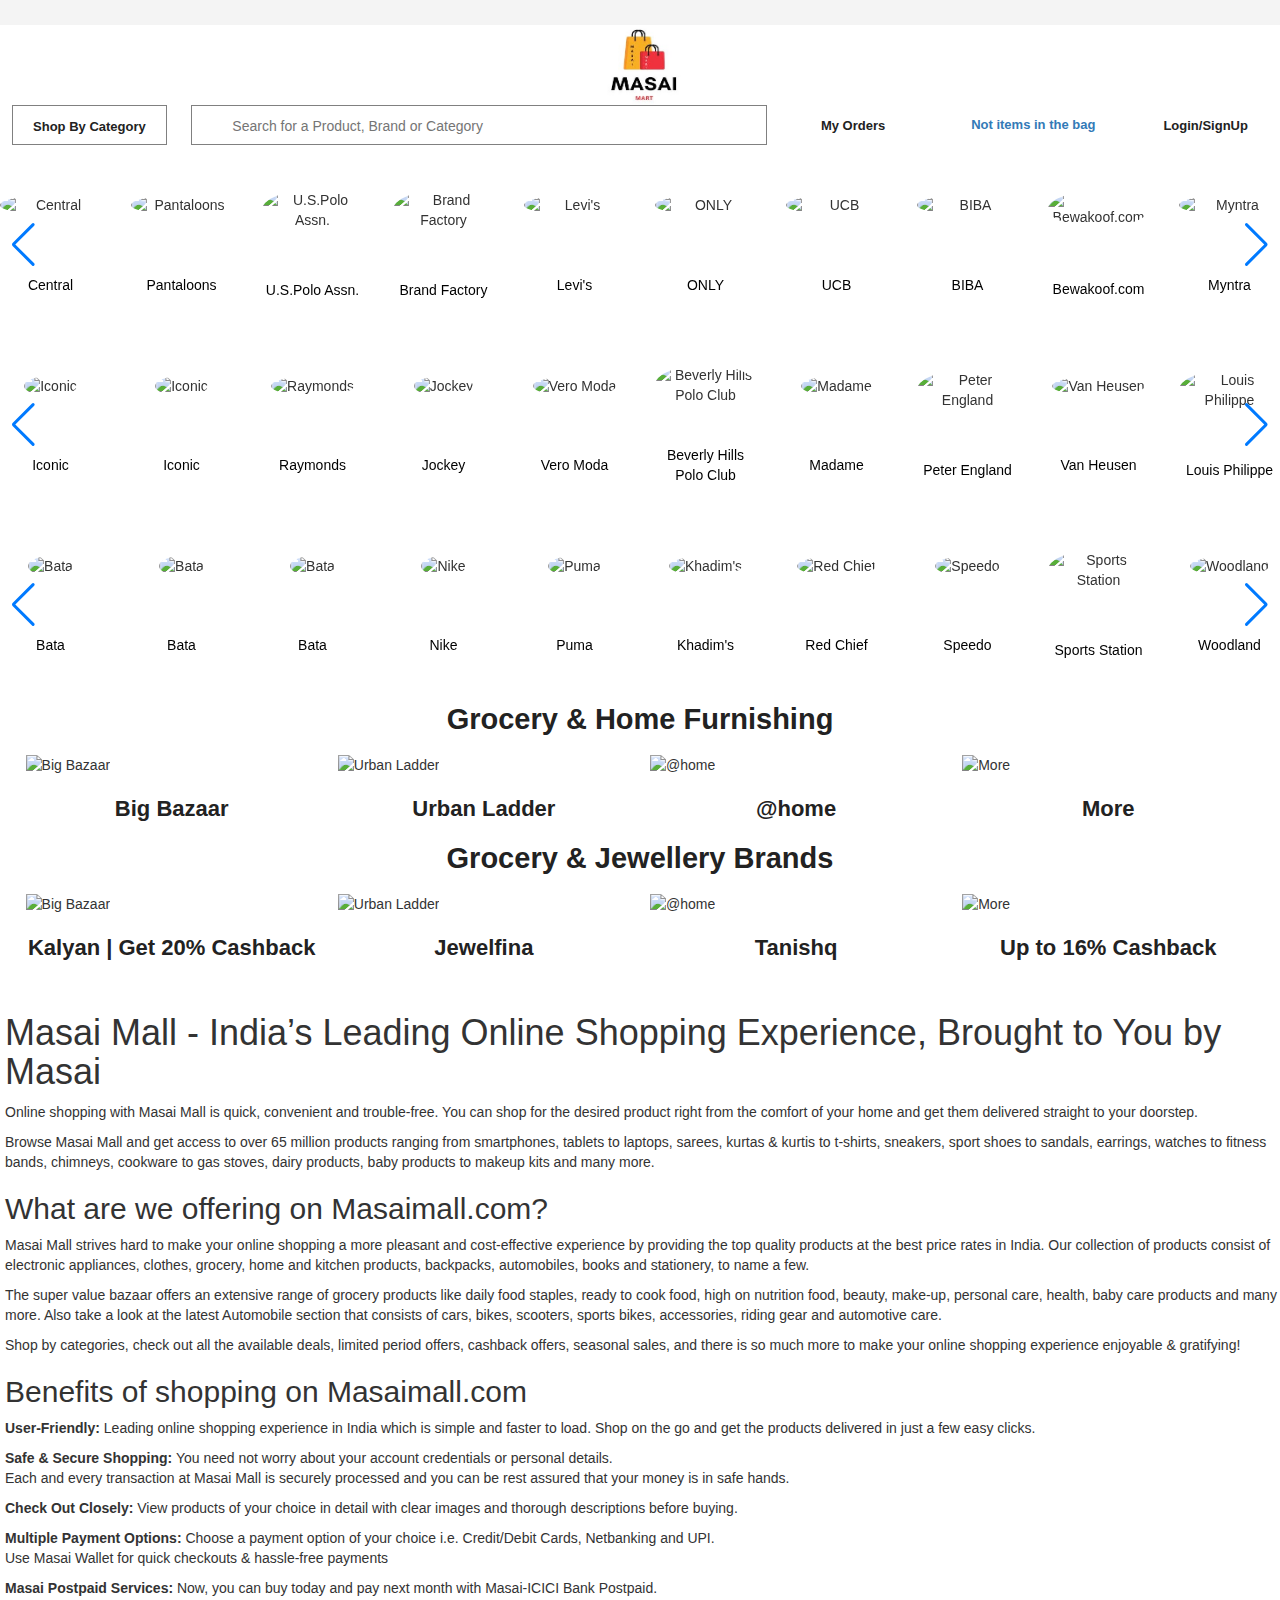
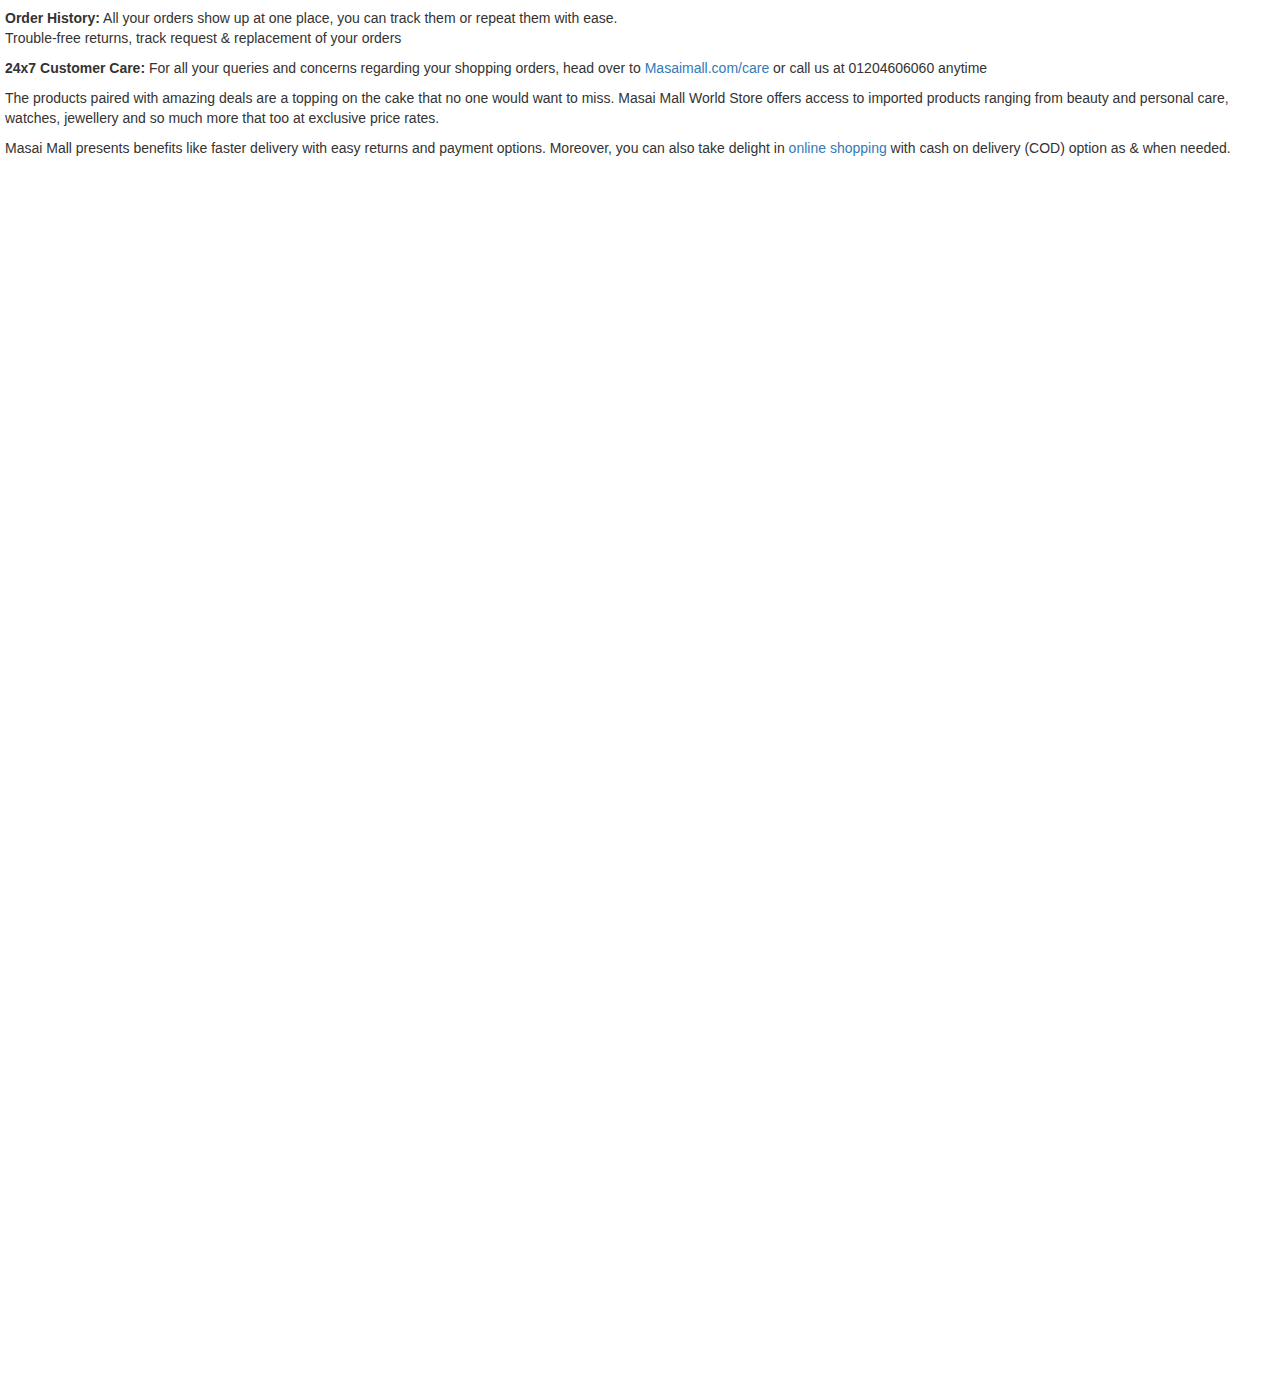
==== index.html @ 6c1ef2f0 "Merge branch 'main' of https://github.com/ashishk2007/attractive-songs-1315" ====
<!DOCTYPE html>
<html lang="en">

<head>
    <meta charset="UTF-8">
    <meta http-equiv="X-UA-Compatible" content="IE=edge">
    <meta name="viewport" content="width=device-width, initial-scale=1.0">
    <title>Masai Mall</title>
<link rel="stylesheet" href="./styles/qrstyle.css">
    <link rel="stylesheet" href="./styles/otp.css">
    <link rel="stylesheet" href="./styles/footer.css">
    <link rel="stylesheet" href="./styles/navbar.css">
    <link rel="stylesheet" href="./styles/indexstyle.css">
    <link rel="stylesheet" href="https://cdnjs.cloudflare.com/ajax/libs/font-awesome/6.2.1/css/all.min.css"
        integrity="sha512-MV7K8+y+gLIBoVD59lQIYicR65iaqukzvf/nwasF0nqhPay5w/9lJmVM2hMDcnK1OnMGCdVK+iQrJ7lzPJQd1w=="
        crossorigin="anonymous" referrerpolicy="no-referrer" />

    <!-- Latest compiled and minified CSS -->
    <link rel="stylesheet" href="https://cdn.jsdelivr.net/npm/bootstrap@4.6.2/dist/css/bootstrap.min.css">

    <!-- jQuery library -->
    <script src="https://cdn.jsdelivr.net/npm/jquery@3.6.1/dist/jquery.slim.min.js"></script>

    <!-- Popper JS -->
    <script src="https://cdn.jsdelivr.net/npm/popper.js@1.16.1/dist/umd/popper.min.js"></script>

    <!-- Latest compiled JavaScript -->
    <script src="https://cdn.jsdelivr.net/npm/bootstrap@4.6.2/dist/js/bootstrap.bundle.min.js"></script>
    <!-- Latest compiled and minified CSS -->
    <link rel="stylesheet" href="https://maxcdn.bootstrapcdn.com/bootstrap/3.4.1/css/bootstrap.min.css">

    <!-- jQuery library -->
    <script src="https://ajax.googleapis.com/ajax/libs/jquery/3.6.1/jquery.min.js"></script>

    <!-- Latest compiled JavaScript -->
    <script src="https://maxcdn.bootstrapcdn.com/bootstrap/3.4.1/js/bootstrap.min.js"></script>
    <link rel="stylesheet" href="https://cdn.jsdelivr.net/npm/swiper/swiper-bundle.min.css" />
    <style>
        * {
            margin: 0px;
            padding: 0px;
            box-sizing: border-box;
        }

        ._3Xyq {
            width: 140px;
            height: 160px;
            border-radius: 50%;
            text-align: center;
            display: flex;
            flex-direction: column;
            justify-content: space-around;
        }

        ._1H9O {
            width: 100%;
            /* height: 100%; */
            border-radius: 50%;
        }

        ._2zXZ {
            color: black;
        }

        body {
            height: 3000px;
        }
    </style>
</head>

<body>
    <div class="main" id="qrparent" style="background-color: #F8F9FC;">
        <div class="menuContainer">
            <div class="loginLeftSectionContainer">
                <p class="heading ng-scope">Login to Paytm Mall on your computer</p>
                <div class="ng-scope">
                    <div class="loginSteps">
                        <ul>
                            <li>
                                <span class="index">
                                    1.
                                </span>
                                <span class="text">
                                    Open Paytm App
                                </span>
                            </li>
                            <li>
                                <span class="index">
                                    2.
                                </span>
                                <span class="text">
                                    Tap Scan <img class="icon" ng-src="/pages/themesv2/images/mp-web/q-rcode.svg"
                                        src="https://accounts.paytm.com/pages/themesv2/images/mp-web/q-rcode.svg">
                                    option
                                    available
                                    at the bottom
                                </span>
                            </li>
                            <li>
                                <span class="index">
                                    3.
                                </span>
                                <span class="text">
                                    Point Paytm Scan at QR Code to login
                                </span>
                            </li>
                        </ul>
                    </div>
                    <div class="watchVideoButton">
                        <img ng-if="isHowToLoginAllowed=='true'" ng-click="toggleIntroVideo()" class="icon ng-scope"
                            ng-src="/pages/themesv2/images/mp-mall/video-icon.svg" role="button" tabindex="0"
                            src="https://accounts.paytm.com/pages/themesv2/images/mp-mall/video-icon.svg">
                        <span ng-if="isHowToLoginAllowed=='true'" ng-click="toggleIntroVideo()" class="ng-scope"
                            role="button" tabindex="0">
                            Watch Video
                    </div>
                    <div class="ctaArea">
                        <div class="cta-description">To create an account download Paytm App</div>
                        <div class="actionContainer">
                            <a href="https://play.google.com/store/apps/details?id=net.one97.paytm" target="_blank"
                                event-category="web_login" event-action="download_app_clicked" event-type="customEvent"
                                event-label="android" screen-name="auth-init/QRlogin" ga-clickevent=""
                                rel="noopener noreferrer">
                                <img class="icon" ng-src="/pages/themesv2/images/mp-web/googleplay.svg"
                                    src="https://accounts.paytm.com/pages/themesv2/images/mp-web/appstore.svg">
                                <span>
                                    Google Play
                                </span>
                            </a>
                            <a href="https://apps.apple.com/bw/app/paytm-payments-bank-account/id473941634"
                                target="_blank" event-category="web_login" event-action="download_app_clicked"
                                event-type="customEvent" event-label="ios" screen-name="auth-init/QRlogin"
                                ga-clickevent="" rel="noopener noreferrer">
                                <img class="icon" ng-src="/pages/themesv2/images/mp-web/appstore.svg"
                                    src="https://accounts.paytm.com/pages/themesv2/images/mp-web/appstore.svg">
                                <span>
                                    App Store
                                </span>
                            </a>
                        </div>
                    </div>
                </div>
            </div>
        </div>
        <div class="qrCodeContainer">
            <button class="close" id="Closeqr" style="text-align: center;
            line-height: 12px;color: red;">Close</button>
            <div class="qrcodechild">
                <img src="https://accounts.paytm.com/pages/themesv2/images/paytm-qr-logo/paytm-qr-icon.svg" id="paytm"
                    alt="">
                <div class="qr-container">
                    <div>
                        <div class="overlay-refresh" role="button" tabindex="0">
                            <img style="margin-top: 15px;" id="qr" src="./imges/download.png">
                        </div>
                    </div>
                </div>
                <div>
                    <div class="content">
                        Scan QR code with Paytm App to login
                    </div>
                </div>
            </div>

        </div>
        <div id="hrdiv">
            <hr id="qrhr">
        </div>
    </div>

    <!-- above is qrcode popup don't do anything do it -->
    <nav id="nav" id="navi">
        <!-- Create navbar here make sure all id and classes name start with nav -->
        <div style="height: 25px;background-color: #F4F4F4;" class="active"></div>
        <div>
            <img src="./imges/WhatsApp Image 2023-01-18 at 15.05.36.jpeg" alt="logo"
                style="width: 100px;display: block; height: 80px;margin: auto;">
        </div>

        <div class="navsearch">
            <div style="display: grid;place-items: center;">
                <div>
                    <i class="fa-solid fa-bars"></i>
                    <span class="_19km">Shop By Category</span>
                </div>
            </div>
            <div>
                <div>
                    <input type="text" name="" id="navinput" placeholder="Search for a Product, Brand or Category">
                    <span><i class="fa fa-search"></i></span>
                </div>
            </div>
            <div>
                <i class="fa-light fa-list-dropdown"></i>
                <i class="fa fa-list"></i>
                <div class="navanchor" style="display: inline-block;">My Orders</div>
            </div>
            <div>
                <i class="fa-solid fa-bag-shopping"></i>
                <div class="navanchor" style="display: inline-block;"><a href="./cart.html"> Not items in the bag</a></div>
            </div>
            <div>
                <i class="fa-solid fa-user-plus"></i>
                <div class="navanchor" id="click" style="display: inline-block;">Login/SignUp</div>
            </div>
        </div>
    </nav>

    <!-- slider section  -->
    <div>
        <div class="swiper mySwiper">
            <div class="jCqS _19iN swiper-wrapper">
                <div class="_3Xyq swiper-slide">
                    <img class="_1H9O"
                        src="https://assetscdn1.paytm.com/images/catalog/view_item/710342/1620736738312.jpg?imwidth=140&amp;impolicy=hq"
                        alt="Central">
                    <a class="_2zXZ">Central </a>
                </div>
                <div class="_3Xyq swiper-slide">
                    <img class="_1H9O"
                        src="https://assetscdn1.paytm.com/images/catalog/view_item/498074/1613028372599.jpg?imwidth=140&amp;impolicy=hq"
                        alt="Pantaloons">
                    <a class="_2zXZ">Pantaloons </a>
                </div>
                <div class="_3Xyq swiper-slide">
                    <img class="_1H9O"
                        src="https://assetscdn1.paytm.com/images/catalog/view_item/498091/1620736830834.png?imwidth=140&amp;impolicy=hq"
                        alt="U.S.Polo Assn.">
                    <a class="_2zXZ">U.S.Polo Assn. </a>
                </div>
                <div class="_3Xyq swiper-slide">
                    <img class="_1H9O"
                        src="https://assetscdn1.paytm.com/images/catalog/view_item/994845/1643780245028.png?imwidth=140&amp;impolicy=hq"
                        alt="Brand Factory">
                    <a class="_2zXZ">Brand Factory </a>
                </div>
                <div class="_3Xyq swiper-slide">
                    <img class="_1H9O"
                        src="https://assetscdn1.paytm.com/images/catalog/view_item/498086/1610536486321.jpg?imwidth=140&amp;impolicy=hq"
                        alt="Levi's">
                    <a class="_2zXZ">Levi's </a>
                </div>
                <div class="_3Xyq swiper-slide">
                    <img class="_1H9O"
                        src="https://assetscdn1.paytm.com/images/catalog/view_item/498239/1620736478260.jpg?imwidth=140&amp;impolicy=hq"
                        alt="ONLY">
                    <a class="_2zXZ">ONLY </a>
                </div>
                <div class="_3Xyq swiper-slide">
                    <img class="_1H9O"
                        src="https://assetscdn1.paytm.com/images/catalog/view_item/498254/1610536539307.jpg?imwidth=140&amp;impolicy=hq"
                        alt="UCB">
                    <a class="_2zXZ">UCB </a>
                </div>
                <div class="_3Xyq swiper-slide">
                    <img class="_1H9O"
                        src="https://assetscdn1.paytm.com/images/catalog/view_item/498081/1583915454539.jpg?imwidth=140&amp;impolicy=hq"
                        alt="BIBA">
                    <a class="_2zXZ">BIBA </a>
                </div>
                <div class="_3Xyq swiper-slide">
                    <img class="_1H9O"
                        src="https://assetscdn1.paytm.com/images/catalog/view_item/994846/1643780303875.jpg?imwidth=140&amp;impolicy=hq"
                        alt="Bewakoof.com">
                    <a class="_2zXZ">Bewakoof.com </a>
                </div>
                <div class="_3Xyq swiper-slide">
                    <img class="_1H9O"
                        src="https://assetscdn1.paytm.com/images/catalog/view_item/498075/1593586492547.jpg?imwidth=140&amp;impolicy=hq"
                        alt="Myntra">
                    <a class="_2zXZ">Myntra </a>
                </div>
                <div class="_3Xyq swiper-slide">
                    <img class="_1H9O"
                        src="https://assetscdn1.paytm.com/images/catalog/view_item/994132/1643692700179.png?imwidth=140&amp;impolicy=hq"
                        alt="V-Mart">
                    <a class="_2zXZ">V-Mart </a>
                </div>
                <div class="_3Xyq swiper-slide">
                    <img class="_1H9O"
                        src="https://assetscdn1.paytm.com/images/catalog/view_item/994133/1643692702063.jpg?imwidth=140&amp;impolicy=hq"
                        alt="Westside">
                    <a class="_2zXZ">Westside </a>
                </div>
                <div class="_3Xyq swiper-slide">
                    <img class="_1H9O"
                        src="https://assetscdn1.paytm.com/images/catalog/view_item/994135/1643692758763.jpg?imwidth=140&amp;impolicy=hq"
                        alt="Jack n Jones">
                    <a class="_2zXZ">Jack n Jones </a>
                </div>
                <div class="_3Xyq swiper-slide">
                    <img class="_1H9O"
                        src="https://assetscdn1.paytm.com/images/catalog/view_item/994137/1643692795789.jpg?imwidth=140&amp;impolicy=hq"
                        alt="fabindia">
                    <a class="_2zXZ">fabindia </a>
                </div>
                <div class="_3Xyq swiper-slide">
                    <img class="_1H9O"
                        src="https://assetscdn1.paytm.com/images/catalog/view_item/994138/1643692870440.jpg?imwidth=140&amp;impolicy=hq"
                        alt="Allen solly">
                    <a class="_2zXZ">Allen solly </a>
                </div>
                <div class="_3Xyq swiper-slide">
                    <img class="_1H9O"
                        src="https://assetscdn1.paytm.com/images/catalog/view_item/994847/1643780584196.png?imwidth=140&amp;impolicy=hq"
                        alt="fbb">
                    <a class="_2zXZ">fbb </a>
                </div>
                <div class="_3Xyq swiper-slide">
                    <img class="_1H9O"
                        src="https://assetscdn1.paytm.com/images/catalog/view_item/994140/1643692915157.jpg?imwidth=140&amp;impolicy=hq"
                        alt="Indian Terrain">
                    <a class="_2zXZ">Indian Terrain </a>
                </div>
                <div class="_3Xyq swiper-slide">
                    <img class="_1H9O"
                        src="https://assetscdn1.paytm.com/images/catalog/view_item/994848/1643780625232.png?imwidth=140&amp;impolicy=hq"
                        alt="Reliance Trends">
                    <a class="_2zXZ">Reliance Trends </a>
                </div>
                <div class="_3Xyq swiper-slide">
                    <img class="_1H9O"
                        src="https://assetscdn1.paytm.com/images/catalog/view_item/994852/1643780584093.jpg?imwidth=140&amp;impolicy=hq"
                        alt="Jockey">
                    <a class="_2zXZ">Jockey </a>
                </div>
                <div class="_3Xyq swiper-slide">
                    <img class="_1H9O"
                        src="https://assetscdn1.paytm.com/images/catalog/view_item/994849/1643780709215.jpg?imwidth=140&amp;impolicy=hq"
                        alt="Decathlon">
                    <a class="_2zXZ">Decathlon </a>
                </div>
                <div class="_3Xyq swiper-slide">
                    <img class="_1H9O"
                        src="https://assetscdn1.paytm.com/images/catalog/view_item/994153/1643696199128.jpg?imwidth=140&amp;impolicy=hq"
                        alt="Pretty Secrets">
                    <a class="_2zXZ">Pretty Secrets </a>
                </div>
                <div class="_3Xyq swiper-slide">
                    <img class="_1H9O"
                        src="https://assetscdn1.paytm.com/images/catalog/view_item/994154/1643696257591.jpg?imwidth=140&amp;impolicy=hq"
                        alt="The Collective">
                    <a class="_2zXZ">The Collective </a>
                </div>
                <div class="_3Xyq swiper-slide">
                    <img class="_1H9O"
                        src="https://assetscdn1.paytm.com/images/catalog/view_item/994154/1643696257591.jpg?imwidth=140&amp;impolicy=hq"
                        alt="The Collective">
                    <a class="_2zXZ">The Collective </a>
                </div>
                <div class="_3Xyq swiper-slide">
                    <img class="_1H9O"
                        src="https://assetscdn1.paytm.com/images/catalog/view_item/994155/1643696297881.jpg?imwidth=140&amp;impolicy=hq"
                        alt="W">
                    <a class="_2zXZ">W </a>
                </div>
            </div>
            <div class="swiper-button-next"></div>
            <div class="swiper-button-prev"></div>
        </div>
        
        <!-- add slider section here and make sure all id and classes name start with slider -->
    </div>
        <div class="swiper mySwiper">
    <div class="jCqS _19iN swiper-wrapper">
        <div class="_3Xyq swiper-slide">
            <div class="E7nC">
                <img class="_1H9O"
                        src="https://assetscdn1.paytm.com/images/catalog/view_item/498530/1610537092744.png?imwidth=140&amp;impolicy=hq"
                        alt="Iconic"></div>
                <a class="_2zXZ">Iconic</a>
        </div>
        <div class="_3Xyq swiper-slide">
            <div class="E7nC">
                <img class="_1H9O"
                        src="https://assetscdn1.paytm.com/images/catalog/view_item/498530/1610537092744.png?imwidth=140&amp;impolicy=hq"
                        alt="Iconic"></div>
                <a class="_2zXZ">Iconic</a>
        </div>
        <div class="_3Xyq swiper-slide">
            <div class="E7nC">
                <img class="_1H9O"
                        src="https://assetscdn1.paytm.com/images/catalog/view_item/498114/1610537113386.jpg?imwidth=140&amp;impolicy=hq"
                        alt="Raymonds"></div>
                <a class="_2zXZ">Raymonds</a>
        </div>
        <div class="_3Xyq swiper-slide">
            <div class="E7nC">
                <img class="_1H9O"
                        src="https://assetscdn1.paytm.com/images/catalog/view_item/498115/1610537339349.jpg?imwidth=140&amp;impolicy=hq"
                        alt="Jockey"></div>
                <a class="_2zXZ">Jockey</a>
        </div>
        <div class="_3Xyq swiper-slide">
            <div class="E7nC">
                <img class="_1H9O"
                        src="https://assetscdn1.paytm.com/images/catalog/view_item/498256/1620736733672.jpg?imwidth=140&amp;impolicy=hq"
                        alt="Vero Moda"></div>
                <a class="_2zXZ">Vero Moda</a>
        </div>
        <div class="_3Xyq swiper-slide">
            <div class="E7nC">
                <img class="_1H9O"
                        src="https://assetscdn1.paytm.com/images/catalog/view_item/498129/1613028463583.png?imwidth=140&amp;impolicy=hq"
                        alt="Beverly Hills Polo Club"></div>
                <a class="_2zXZ">Beverly Hills Polo Club</a>
        </div>
        <div class="_3Xyq swiper-slide">
            <div class="E7nC">
                <img class="_1H9O"
                        src="https://assetscdn1.paytm.com/images/catalog/view_item/498127/1610537689405.png?imwidth=140&amp;impolicy=hq"
                        alt="Madame"></div>
                <a class="_2zXZ">Madame</a>
        </div>
        <div class="_3Xyq swiper-slide">
            <div class="E7nC">
                <img class="_1H9O"
                        src="https://assetscdn1.paytm.com/images/catalog/view_item/710419/1610542731323.jpg?imwidth=140&amp;impolicy=hq"
                        alt="Peter England"></div>
                <a class="_2zXZ">Peter England</a>
        </div>
        <div class="_3Xyq swiper-slide">
            <div class="E7nC">
                <img class="_1H9O"
                        src="https://assetscdn1.paytm.com/images/catalog/view_item/710420/1610543135214.jpg?imwidth=140&amp;impolicy=hq"
                        alt="Van Heusen"></div>
                <a class="_2zXZ">Van Heusen</a>
        </div>
        <div class="_3Xyq swiper-slide">
            <div class="E7nC">
                <img class="_1H9O"
                        src="https://assetscdn1.paytm.com/images/catalog/view_item/498111/1610543084890.jpg?imwidth=140&amp;impolicy=hq"
                        alt="Louis Philippe"></div>
                <a class="_2zXZ">Louis Philippe</a>
        </div>
        <div class="_3Xyq swiper-slide">
            <div class="E7nC">
                <img class="_1H9O"
                        src="https://assetscdn1.paytm.com/images/catalog/view_item/710421/1610543158966.jpg?imwidth=140&amp;impolicy=hq"
                        alt="Planet Fashion"></div>
                <a class="_2zXZ">Planet Fashion</a>
        </div>
        <div class="_3Xyq swiper-slide">
            <div class="E7nC">
                <img class="_1H9O"
                        src="https://assetscdn1.paytm.com/images/catalog/view_item/498105/1610535869042.png?imwidth=140&amp;impolicy=hq"
                        alt="109 F"></div>
                <a class="_2zXZ">109 F</a>
        </div>
        <div class="_3Xyq swiper-slide">
            <div class="E7nC">
                <img class="_1H9O"
                        src="https://assetscdn1.paytm.com/images/catalog/view_item/498118/1610535851387.png?imwidth=140&amp;impolicy=hq"
                        alt="Aurelia"></div>
                <a class="_2zXZ">Aurelia</a>
        </div>
        <div class="_3Xyq swiper-slide">
            <div class="E7nC">
                <img class="_1H9O"
                        src="https://assetscdn1.paytm.com/images/catalog/view_item/994263/1643711210390.jpg?imwidth=140&amp;impolicy=hq"
                        alt="American Eagle"></div>
                <a class="_2zXZ">American Eagle</a>
        </div>
        <div class="_3Xyq swiper-slide">
            <div class="E7nC">
                <img class="_1H9O"
                        src="https://assetscdn1.paytm.com/images/catalog/view_item/994264/1643711069857.jpg?imwidth=140&amp;impolicy=hq"
                        alt="Selected homme"></div>
                <a class="_2zXZ">Selected homme</a>
        </div>
        <div class="_3Xyq swiper-slide">
            <div class="E7nC">
                <img class="_1H9O"
                        src="https://assetscdn1.paytm.com/images/catalog/view_item/994265/1643711263391.jpg?imwidth=140&amp;impolicy=hq"
                        alt="Manyavar"></div>
                <a class="_2zXZ">Manyavar</a>
        </div>
        <div class="_3Xyq swiper-slide">
            <div class="E7nC">
                <img class="_1H9O"
                        src="https://assetscdn1.paytm.com/images/catalog/view_item/994266/1643711205459.jpg?imwidth=140&amp;impolicy=hq"
                        alt="La senza"></div>
                <a class="_2zXZ">La senza</a>
        </div>
        <div class="_3Xyq swiper-slide">
            <div class="E7nC">
                <img class="_1H9O"
                        src="https://assetscdn1.paytm.com/images/catalog/view_item/994267/1643711489659.jpg?imwidth=140&amp;impolicy=hq"
                        alt="Major Brands"></div>
                <a class="_2zXZ">Major Brands</a>
        </div>
        <div class="_3Xyq swiper-slide">
            <div class="E7nC">
                <img class="_1H9O"
                        src="https://assetscdn1.paytm.com/images/catalog/view_item/994278/1643712435320.jpg?imwidth=140&amp;impolicy=hq"
                        alt="Taneira"></div>
                <a class="_2zXZ">Taneira</a>
        </div>
        <div class="_3Xyq swiper-slide">
            <div class="E7nC">
                <img class="_1H9O"
                        src="https://assetscdn1.paytm.com/images/catalog/view_item/994279/1643712364578.jpg?imwidth=140&amp;impolicy=hq"
                        alt="Spykar"></div>
                <a class="_2zXZ">Spykar</a>
        </div>
        <div class="_3Xyq swiper-slide">
            <div class="E7nC">
                <img class="_1H9O"
                        src="https://assetscdn1.paytm.com/images/catalog/view_item/994288/1643713188868.jpg?imwidth=140&amp;impolicy=hq"
                        alt="Zivame"></div>
                <a class="_2zXZ">Zivame</a>
        </div>
        <div class="_3Xyq swiper-slide">
            <div class="E7nC">
                <img class="_1H9O"
                        src="https://assetscdn1.paytm.com/images/catalog/view_item/994298/1643713113821.jpg?imwidth=140&amp;impolicy=hq"
                        alt="Tailorman"></div>
                <a class="_2zXZ">Tailorman</a>
        </div>
        <div class="_3Xyq swiper-slide">
            <div class="E7nC">
                <img class="_1H9O"
                        src="https://assetscdn1.paytm.com/images/catalog/view_item/994348/1643715968772.jpg?imwidth=140&amp;impolicy=hq"
                        alt="Disrupt"></div>
                <a class="_2zXZ">Disrupt</a>
        </div>
        <div class="_3Xyq swiper-slide">
            <div class="E7nC">
                <img class="_1H9O"
                        src="https://assetscdn1.paytm.com/images/catalog/view_item/994350/1643716033149.jpg?imwidth=140&amp;impolicy=hq"
                        alt="Simon Carter"></div>
                <a class="_2zXZ">Simon Carter</a>
        </div>
    </div>
    <div class="swiper-button-next"></div>
    <div class="swiper-button-prev"></div>
        </div>  

<div class="swiper mySwiper">
    <div class="jCqS _19iN swiper-wrapper">
        <div class="_3Xyq swiper-slide">
            <div class="E7nC">
                    <img class="_1H9O"
                        src="https://assetscdn1.paytm.com/images/catalog/view_item/995524/1643867277967.jpg?imwidth=140&amp;impolicy=hq"
                        alt="Bata"></div>
                <a class="_2zXZ">Bata</a>
        </div>
        <div class="_3Xyq swiper-slide">
            <div class="E7nC">
                    <img class="_1H9O"
                        src="https://assetscdn1.paytm.com/images/catalog/view_item/995524/1643867277967.jpg?imwidth=140&amp;impolicy=hq"
                        alt="Bata"></div>
                <a class="_2zXZ">Bata</a>
        </div>
        <div class="_3Xyq swiper-slide">
            <div class="E7nC">
                    <img class="_1H9O"
                        src="https://assetscdn1.paytm.com/images/catalog/view_item/995524/1643867277967.jpg?imwidth=140&amp;impolicy=hq"
                        alt="Bata"></div>
                <a class="_2zXZ">Bata</a>
        </div>
        <div class="_3Xyq swiper-slide">
            <div class="E7nC">
                    <img class="_1H9O"
                        src="https://assetscdn1.paytm.com/images/catalog/view_item/995525/1643867496758.jpg?imwidth=140&amp;impolicy=hq"
                        alt="Nike"></div>
                <a class="_2zXZ">Nike</a>
        </div>
        <div class="_3Xyq swiper-slide">
            <div class="E7nC">
                    <img class="_1H9O"
                        src="https://assetscdn1.paytm.com/images/catalog/view_item/995526/1643867362885.png?imwidth=140&amp;impolicy=hq"
                        alt="Puma"></div>
                <a class="_2zXZ">Puma</a>
        </div>
        <div class="_3Xyq swiper-slide">
            <div class="E7nC">
                    <img class="_1H9O"
                        src="https://assetscdn1.paytm.com/images/catalog/view_item/995527/1643867532232.jpg?imwidth=140&amp;impolicy=hq"
                        alt="Khadim's"></div>
                <a class="_2zXZ">Khadim's</a>
        </div>
        <div class="_3Xyq swiper-slide">
            <div class="E7nC">
                    <img class="_1H9O"
                        src="https://assetscdn1.paytm.com/images/catalog/view_item/995528/1643867625370.jpg?imwidth=140&amp;impolicy=hq"
                        alt="Red Chief"></div>
                <a class="_2zXZ">Red Chief</a>
        </div>
        <div class="_3Xyq swiper-slide">
            <div class="E7nC">
                    <img class="_1H9O"
                        src="https://assetscdn1.paytm.com/images/catalog/view_item/710655/1643866806024.jpg?imwidth=140&amp;impolicy=hq"
                        alt="Speedo"></div>
                <a class="_2zXZ">Speedo</a>
        </div>
        <div class="_3Xyq swiper-slide">
            <div class="E7nC">
                    <img class="_1H9O"
                        src="https://assetscdn1.paytm.com/images/catalog/view_item/995529/1643867506442.jpg?imwidth=140&amp;impolicy=hq"
                        alt="Sports Station"></div>
                <a class="_2zXZ">Sports Station</a>
        </div>
        <div class="_3Xyq swiper-slide">
            <div class="E7nC">
                    <img class="_1H9O"
                        src="https://assetscdn1.paytm.com/images/catalog/view_item/995530/1643867664954.jpg?imwidth=140&amp;impolicy=hq"
                        alt="Woodland"></div>
                <a class="_2zXZ">Woodland</a>
        </div>
        <div class="_3Xyq swiper-slide">
            <div class="E7nC">
                    <img class="_1H9O"
                        src="https://assetscdn1.paytm.com/images/catalog/view_item/710654/1643866837835.jpg?imwidth=140&amp;impolicy=hq"
                        alt="Metro Shoes"></div>
                <a class="_2zXZ">Metro Shoes</a>
        </div>
        <div class="_3Xyq swiper-slide">
            <div class="E7nC">
                    <img class="_1H9O"
                        src="https://assetscdn1.paytm.com/images/catalog/view_item/710657/1613028563419.jpg?imwidth=140&amp;impolicy=hq"
                        alt="Mochi"></div>
                <a class="_2zXZ">Mochi</a>
        </div>
        <div class="_3Xyq swiper-slide">
            <div class="E7nC">
                    <img class="_1H9O"
                        src="https://assetscdn1.paytm.com/images/catalog/view_item/995531/1643867698366.jpg?imwidth=140&amp;impolicy=hq"
                        alt="Lotto"></div>
                <a class="_2zXZ">Lotto</a>
        </div>
        <div class="_3Xyq swiper-slide">
            <div class="E7nC">
                    <img class="_1H9O"
                        src="https://assetscdn1.paytm.com/images/catalog/view_item/995533/1643867991105.jpg?imwidth=140&amp;impolicy=hq"
                        alt="Reliance Footwear"></div>
                <a class="_2zXZ">Reliance Footwear</a>
        </div>
        <div class="_3Xyq swiper-slide">
            <div class="E7nC">
                    <img class="_1H9O"
                        src="https://assetscdn1.paytm.com/images/catalog/view_item/995534/1643868084258.jpg?imwidth=140&amp;impolicy=hq"
                        alt="Steve Madden"></div>
                <a class="_2zXZ">Steve Madden</a>
        </div>
        <div class="_3Xyq swiper-slide">
            <div class="E7nC">
                    <img class="_1H9O"
                        src="https://assetscdn1.paytm.com/images/catalog/view_item/995532/1643867743019.jpg?imwidth=140&amp;impolicy=hq"
                        alt="Regal"></div>
                <a class="_2zXZ">Regal</a>
        </div>
        <div class="_3Xyq swiper-slide">
            <div class="E7nC">
                    <img class="_1H9O"
                        src="https://assetscdn1.paytm.com/images/catalog/view_item/710661/1613028718597.jpg?imwidth=140&amp;impolicy=hq"
                        alt="Call it Spring"></div>
                <a class="_2zXZ">Call it Spring</a>
        </div>
        <div class="_3Xyq swiper-slide">
            <div class="E7nC">
                    <img class="_1H9O"
                        src="https://assetscdn1.paytm.com/images/catalog/view_item/710662/1613028739303.jpg?imwidth=140&amp;impolicy=hq"
                        alt="C &amp; K"></div>
                <a class="_2zXZ">C &amp; K</a>
        </div>
    </div>
    <div class="swiper-button-next"></div>
    <div class="swiper-button-prev"></div>
</div>

        <h2 class="OPyu">Grocery &amp; Home Furnishing</h2>
    <div>
        <div class="jCqS_19iN">
            <div class="k50R">
                <div class="_3M3H"><span class="_2EKM"><img role="presentation" alt="Big Bazaar"
                            src="https://assetscdn1.paytm.com/images/catalog/view_item/498479/1613247367528.png?imwidth=414&amp;impolicy=hq"></span>
                </div>
                <div class="RcEe">Big Bazaar</div>
            </div>
        
            <div class="k50R">
                <div class="_3M3H"><span class="_2EKM"><img role="presentation" alt="Urban Ladder"
                            src="https://assetscdn1.paytm.com/images/catalog/view_item/498482/1620737072141.png?imwidth=414&amp;impolicy=hq"></span>
                </div>
                <div class="RcEe">Urban Ladder</div>
            </div>
        
            <div class="k50R">
                <div class="_3M3H"><span class="_2EKM"><img role="presentation" alt="@home"
                            src="https://assetscdn1.paytm.com/images/catalog/view_item/498480/1620737097910.jpg?imwidth=414&amp;impolicy=hq"></span>
                </div>
                <div class="RcEe">@home</div>
            </div>
        
            <div class="k50R">
                <div class="_3M3H"><span class="_2EKM"><img role="presentation" alt="More"
                            src="https://assetscdn1.paytm.com/images/catalog/view_item/498484/1610566898069.jpg?imwidth=414&amp;impolicy=hq"></span>
                </div>
                <div class="RcEe">More</div>
            </div>
        </div>
        
    </div>
    <h2 class="OPyu">Grocery &amp; Jewellery Brands</h2>
    <div>
        <div class="jCqS_19iN">
            <div class="k50R">
                <div class="_3M3H"><span class="_2EKM"><img role="presentation" alt="Big Bazaar"
                            src="https://assetscdn1.paytm.com/images/catalog/view_item/711188/1613028659969.png?imwidth=414&impolicy=hq"></span>
                </div>
                <div class="RcEe">Kalyan | Get 20% Cashback</div>
            </div>
        
            <div class="k50R">
                <div class="_3M3H"><span class="_2EKM"><img role="presentation" alt="Urban Ladder"
                            src="https://assetscdn1.paytm.com/images/catalog/view_item/711194/1620745874093.jpg?imwidth=414&impolicy=hq"></span>
                </div>
                <div class="RcEe">Jewelfina</div>
            </div>
        
            <div class="k50R">
                <div class="_3M3H"><span class="_2EKM"><img role="presentation" alt="@home"
                            src="https://assetscdn1.paytm.com/images/catalog/view_item/711199/1613028660058.jpg?imwidth=414&impolicy=hq"></span>
                </div>
                <div class="RcEe">Tanishq</div>
            </div>
        
            <div class="k50R">
                <div class="_3M3H"><span class="_2EKM"><img role="presentation" alt="More"
                            src="https://assetscdn1.paytm.com/images/catalog/view_item/711200/1620745456365.jpg?imwidth=414&impolicy=hq"></span>
                </div>
                <div class="RcEe">Up to 16% Cashback</div>
            </div>
        </div>
        
    </div>

    <footer>
        <div class="_2joD">
            <h1>Masai Mall - India’s Leading Online Shopping Experience, Brought to You by Masai</h1>
            <p>Online shopping with Masai Mall is quick, convenient and trouble-free. You can shop for the desired product right from the comfort of your home and get them delivered straight to your doorstep.</p>
            <p>Browse Masai Mall and get access to over 65 million products ranging from smartphones, tablets to laptops, sarees, kurtas &amp; kurtis to t-shirts, sneakers, sport shoes to sandals, earrings, watches to fitness bands, chimneys,
                cookware to gas stoves, dairy products, baby products to makeup kits and many more.</p>
            <h2>What are we offering on Masaimall.com?</h2>
            <p>Masai Mall strives hard to make your online shopping a more pleasant and cost-effective experience by providing the top quality products at the best price rates in India. Our collection of products consist of electronic appliances,
                clothes, grocery, home and kitchen products, backpacks, automobiles, books and stationery, to name a few.</p>
            <p>The super value bazaar offers an extensive range of grocery products like daily food staples, ready to cook food, high on nutrition food, beauty, make-up, personal care, health, baby care products and many more. Also take a
                look at the latest Automobile section that consists of cars, bikes, scooters, sports bikes, accessories, riding gear and automotive care.</p>
            <p>Shop by categories, check out all the available deals, limited period offers, cashback offers, seasonal sales, and there is so much more to make your online shopping experience enjoyable &amp; gratifying!</p>
            <h2>Benefits of shopping on Masaimall.com</h2>
            <p><strong>User-Friendly:</strong> Leading online shopping experience in India which is simple and faster to load. Shop on the go and get the products delivered in just a few easy clicks.</p>
            <p><strong>Safe &amp; Secure Shopping:</strong> You need not worry about your account credentials or personal details.<br><span class="_89BJ">Each and every transaction at Masai Mall is securely processed and you can be rest assured that your money is in safe hands.</span></p>
            <p><strong>Check Out Closely:</strong> View products of your choice in detail with clear images and thorough descriptions before buying.</p>
            <p><strong>Multiple Payment Options:</strong> Choose a payment option of your choice i.e. Credit/Debit Cards, Netbanking and UPI.<br><span class="_89BJ">Use Masai Wallet for quick checkouts &amp; hassle-free payments</span></p>
            <p><strong>Masai Postpaid Services:</strong> Now, you can buy today and pay next month with Masai-ICICI Bank Postpaid.</p>
            <p><strong>Order History:</strong> All your orders show up at one place, you can track them or repeat them with ease.<br><span class="_89BJ">Trouble-free returns, track request &amp; replacement of your orders</span></p>
            <p><strong>24x7 Customer Care:</strong> For all your queries and concerns regarding your shopping orders, head over to<a href="http://Masaimall.com/care"> Masaimall.com/care</a> or call us at 01204606060 anytime</p>
            <p>The products paired with amazing deals are a topping on the cake that no one would want to miss. Masai Mall World Store offers access to imported products ranging from beauty and personal care, watches, jewellery and so much
                more that too at exclusive price rates.</p>
            <p>Masai Mall presents benefits like faster delivery with easy returns and payment options. Moreover, you can also take delight in<a href="http://Masaimall.com"> online shopping</a> with cash on delivery (COD) option as &amp;
                when needed.</p>
        </div>
    </footer>

</body>
<script src="./src/qrcode.js"></script>
<script src="./src/otp.js"></script>

</html>




<!-- Swiper JS -->
<script src="https://cdn.jsdelivr.net/npm/swiper/swiper-bundle.min.js"></script>

<!-- Initialize Swiper -->
<script>
    var swiper = new Swiper(".mySwiper", {
        slidesPerView: 10,
        spaceBetween: 30,
        slidesPerGroup: 3,
        loop: true,
        loopFillGroupWithBlank: true,
        pagination: {
            el: ".swiper-pagination",
            clickable: true,
        },
        navigation: {
            nextEl: ".swiper-button-next",
            prevEl: ".swiper-button-prev",
        },
    });
</script>
---- styles/qrstyle.css ----
*{
    margin: 0px;padding: 0px;box-sizing: border-box;
}
#a{
    display: none;
}
#qrparent{
    z-index: 400;
    position: fixed;
    display: none;
    box-shadow: rgba(100, 100, 111, 0.2) 0px 7px 29px 0px;
}
#show{
    z-index: 500;
    position: fixed;
    width: 70%;
    height: 65%;
    position: absolute;
    top: 50%;
    left: 50%;
    transform: translate(-50%, -50%);
    display: flex;
    align-items: center;
    justify-content: space-evenly;
}
.main{
    box-shadow: rgba(100, 100, 111, 0.2) 0px 7px 29px 0px;
    z-index: 600;
    position: fixed;
    width: 70%;
    height: 65%;
    position: absolute;
    top: 50%;
    left: 50%;
    transform: translate(-50%, -50%);
    display: flex;
    align-items: center;
    justify-content: space-evenly;
}
li{
    font-size: 14px;
    color: #333;
    vertical-align: baseline;
    margin: 0px;
    padding: 0px;
    display: flex;
    align-items: center;
    padding-bottom: 18px;
}
.text{
    list-style: none;
    border: 0px none;
    margin: 0px;
    padding: 0px;
    font-family: 'Open Sans',Arial,sans-serif;
    display: flex;
    align-items: center;
    font-size: 14px;
    color: #1d252d;
}
.index{
    list-style: none;
    border: 0px none;
    margin: 0px;
    padding: 0px;
    font-family: 'Open Sans',Arial,sans-serif;
    padding-right: 5px;
    font-size: 14px;
    color: #1d252d;
}
.loginLeftSectionContainer{
    border: 0px none;
    font-size: 14px;
    color: #333;
    vertical-align: baseline;
    margin: 0px;
    padding: 54px 18px 54px 32px;
    width: 100%;
    position: relative;
}

.actionContainer{
border: 0px none;
font-size: 14px;
color: #333;
vertical-align: baseline;
margin: 0px;
padding: 0px;
padding-top: 14px;
display: flex;
justify-content: start;
}

.actionContainer a{
margin: 0px;
text-decoration: none;
color: #00baf2;
font-size: 12px;
cursor: pointer;
background-color: #ffffff;
border: solid 0.5px #dde5ed;
border-radius: 6px;
padding: 10px 20px;
display: flex;
align-items: center;
margin-right: 12px;
}
.actionContainer a span{
    cursor: pointer;
    border: 0px none;
    font-size: 14px;
    font-weight: bold;
    color: #8ba6c1;
}
.heading{
    border: 0px none;
    font-family: 'Open Sans',Arial,sans-serif;
    font-style: inherit;
    font-variant: inherit;
    font-stretch: inherit;
    vertical-align: baseline;
    margin: 0px;
    padding: 0px;
    color: #1d252d;
    font-size: 18px;
    font-weight: bold;
    line-height: 1.33;
    text-align: center;
}

.watchVideoButton{
border: 0px none;
font-family: 'Open Sans',Arial,sans-serif;
font-style: inherit;
font-variant: inherit;
font-weight: inherit;
line-height: inherit;
font-stretch: inherit;
font-size: 14px;
color: #333;
vertical-align: baseline;
margin: 0px;
display: flex;
padding: 18px 0px 80px 0px;
align-items: center;
}

.watchVideoButton span{
    border: 0px none;
    font-style: inherit;
    font-variant: inherit;
    line-height: inherit;
    font-stretch: inherit;
    vertical-align: baseline;
    margin: 0px;
    padding: 0px;
    font-family: 'Open Sans',Arial,sans-serif;
    cursor: pointer;
    font-size: 14px;
    font-weight: 600;
    color: #f15a22;
    padding-left: 10px;
}

.loginSteps{
    border: 0px none;
    font-family: 'Open Sans',Arial,sans-serif;
    font-style: inherit;
    font-variant: inherit;
    font-weight: inherit;
    line-height: inherit;
    font-stretch: inherit;
    font-size: 14px;
    color: #333;
    vertical-align: baseline;
    margin: 0px;
    padding: 0px;
    padding-top: 24px;
}

.qrCodeContainer{
    border: 0px none;
    font-family: 'Open Sans',Arial,sans-serif;
    font-style: inherit;
    font-variant: inherit;
    font-weight: inherit;
    line-height: inherit;
    font-stretch: inherit;
    font-size: 14px;
    color: #333;
    vertical-align: baseline;
    margin: 0px;
    padding: 0px;
    position: relative;
}
.close{
    position: absolute;
    top: -13%;
    left: 120%;
}

.qrcodechild{
    display: flex;
    flex-direction: column;
    position: relative;
}
#paytm{
    position: absolute;
    top: 50%;
    left: 50%;
    transform: translate(-50%, -50%);
    background-color: #fff;
    padding: 4px 2px;
}
.qrcodechild>div:nth-child(1){
    margin-bottom: 20px;
}

#hrdiv{
    width: 100%;
    height: 20%;
    background-color: #FFFFFF;
    position: absolute;
    top: 100%;
}
#hrdiv>#qrhr{
    border: 4px solid #F15A22;
}
#body{
    background-color: rgba(36, 35, 35, 0.1);
  }
---- styles/otp.css ----
@import url("https://fonts.googleapis.com/css2?family=Poppins:wght@200;300;400;500;600;700&display=swap");
#otp{
  z-index: 300;
  position: fixed;
  display: grid;
  place-items: center;
  font-family: 'Poppins', 'sans-serif';
  box-shadow: rgba(100, 100, 111, 0.2) 0px 7px 29px 0px;
}
:where(.otpContainer, #otpform, .input-field, header) {
  display: flex;
  flex-direction: column;
  align-items: center;
  justify-content: center;
}
.otpCcontainer {
  z-index: 120;
  background: #fff;
  padding: 30px 65px;
  border-radius: 12px;
  row-gap: 20px;
  /* box-shadow: 0 5px 10px rgba(0, 0, 0, 0.1); */
}
.otpCcontainer header {
  height: 65px;
  width: 65px;
  background: #4070f4;
  color: #fff;
  font-size: 2.5rem;
  border-radius: 50%;
}
.otpCcontainer h4 {
  font-size: 1.25rem;
  color: #333;
  font-weight: 500;
}
#otpform .input-field {
  flex-direction: row;
  column-gap: 10px;
}
.input-field input {
  height: 45px;
  width: 42px;
  border-radius: 6px;
  outline: none;
  font-size: 1.125rem;
  text-align: center;
  border: 1px solid #ddd;
}
#mobileNumber{
  height: 45px;
  width: 200px;
  border-radius: 6px;
  outline: none;
  font-size: 1.125rem;
  text-align: center;
  border: 1px solid #ddd;
}
.input-field input:focus {
  box-shadow: 0 1px 0 rgba(0, 0, 0, 0.1);
}
.input-field input::-webkit-inner-spin-button,
.input-field input::-webkit-outer-spin-button {
  display: none;
}
#otpbutton,#getotp{
  margin-top: 25px;
  width: 100%;
  color: #fff;
  font-size: 1rem;
  border: none;
  padding: 9px 0;
  cursor: pointer;
  border-radius: 6px;
  background: #6e93f7;
  transition: all 0.2s ease;
}


#otpbutton:active ,#getotp:active{
  font-size: 0.8rem;
}
#otpbutton:hover, #getotp:hover{
  background: #0e4bf1;
}
.otpclose{
  padding: 10px 20px;
  border: none;
  border-radius: 4px;
  /* background-color: rgba(0, 0, 0, 0.1); */
  font-size: 2rem;
  color: red;

}
.otpclose:hover{
  background-color: #4070f4;
  color: white;
}
.otpclose:active{
  font-size: 1.8rem;
}
---- styles/footer.css ----
/* css only for footer */
---- styles/navbar.css ----
/* Css only for navbar */

#nav{
    width: 100%;
}
.navsearch{
    width: 100%;
    display: flex;
    align-items: center;
    justify-content: space-around;
    flex-wrap: wrap;
    overflow: hidden;
}
.sticky {
    position: fixed;
    top: 0;
    width: 100%;
  }
i{
    color: #e94c24;
}
.navsearch>div:nth-child(1){
    height: 40px;
    border: 0.5px solid gray;
    padding: 10px 20px;
}
.navsearch>div:nth-child(5){
    height: 40px;
    padding: 10px 20px;
}
.navsearch>div:nth-child(3){
    height: 40px;
    padding: 10px 30px;
}
.navsearch>div:nth-child(4){
    width: 180px;
    height: 40px;
    display: flex;
    align-items: center;
    justify-content: space-around;
    padding: 0px 20px;
}
.navsearch>div:nth-child(2){
    width: 45%;
    height: 40px;
    padding: 10px 4px;
    border: 0.5px solid gray;
}
.navsearch>div:nth-child(2)>div{
    display: flex;
    align-items: center;
    justify-content: space-around;
    padding: 0px 20px;
}
#navinput{
    width: 500px;
    padding: 0px 10px;
    position: relative;
    border: none;
}
#navinput:focus{
    outline-offset: 0px;
    outline: none;
}
._19km{
    font-family: Roboto,-apple-system,BlinkMacSystemFont,Helvetica Neue,Segoe UI,sans-serif;
    -webkit-text-size-adjust: 100%;
    -webkit-font-smoothing: antialiased;
    line-height: 1.5;
    -webkit-box-direction: normal;
    cursor: pointer;
    box-sizing: border-box;
    font-size: 1.3rem;
    color: #222;
    font-weight: 700;
}
.navanchor{
    font-family: Roboto,-apple-system,BlinkMacSystemFont,Helvetica Neue,Segoe UI,sans-serif;
    -webkit-text-size-adjust: 100%;
    -webkit-font-smoothing: antialiased;
    line-height: 1.5;
    -webkit-box-direction: normal;
    cursor: pointer;
    box-sizing: border-box;
    font-size: 1.3rem;
    color: #222;
    font-weight: 700;
}
---- styles/indexstyle.css ----
.OPyu{
    font-family: Roboto,-apple-system,BlinkMacSystemFont,Helvetica Neue,Segoe UI,sans-serif;
    -webkit-text-size-adjust: 100%;
    -webkit-font-smoothing: antialiased;
    -webkit-box-direction: normal;
    box-sizing: border-box;
    font-size: 2.9rem;
    color: #222;
    font-weight: 700;
    line-height: 1;
    margin: 0;
    text-align: center;
    margin: 20px 0px 20px 0px;
}
.swiper{
    margin: 20px 0px 20px 0px;
}
._3Xyq:hover{
    cursor: pointer;
}
._3Xyq>a:hover{
    color: #f15a22;
}
.jCqS_19iN{
    width: 96%;
    margin: auto;
    display: grid;
    grid-template-columns: repeat(4,1fr);
    gap: 20px;
}
.k50R{
    width: 100%;
    overflow: hidden;
}
._2EKM>img{
    width: 100%;
    transition: ease-out 0.5s;
}
._2EKM>img:hover{
    /* position: relative; */
    transform: scale(1.1);
}
.RcEe{
    font-family: Roboto,-apple-system,BlinkMacSystemFont,Helvetica Neue,Segoe UI,sans-serif;
    -webkit-text-size-adjust: 100%;
    -webkit-font-smoothing: antialiased;
    cursor: pointer;
    box-sizing: border-box;
    font-size: 2.2rem;
    color: #222;
    font-weight: 700;
    line-height: 1.3;
    text-align: center;
    padding-top: 2rem;
    text-overflow: ellipsis;
    overflow: hidden;
    white-space: nowrap;
}

._2joD{
    margin: 50px 0px 20px 5px;
}
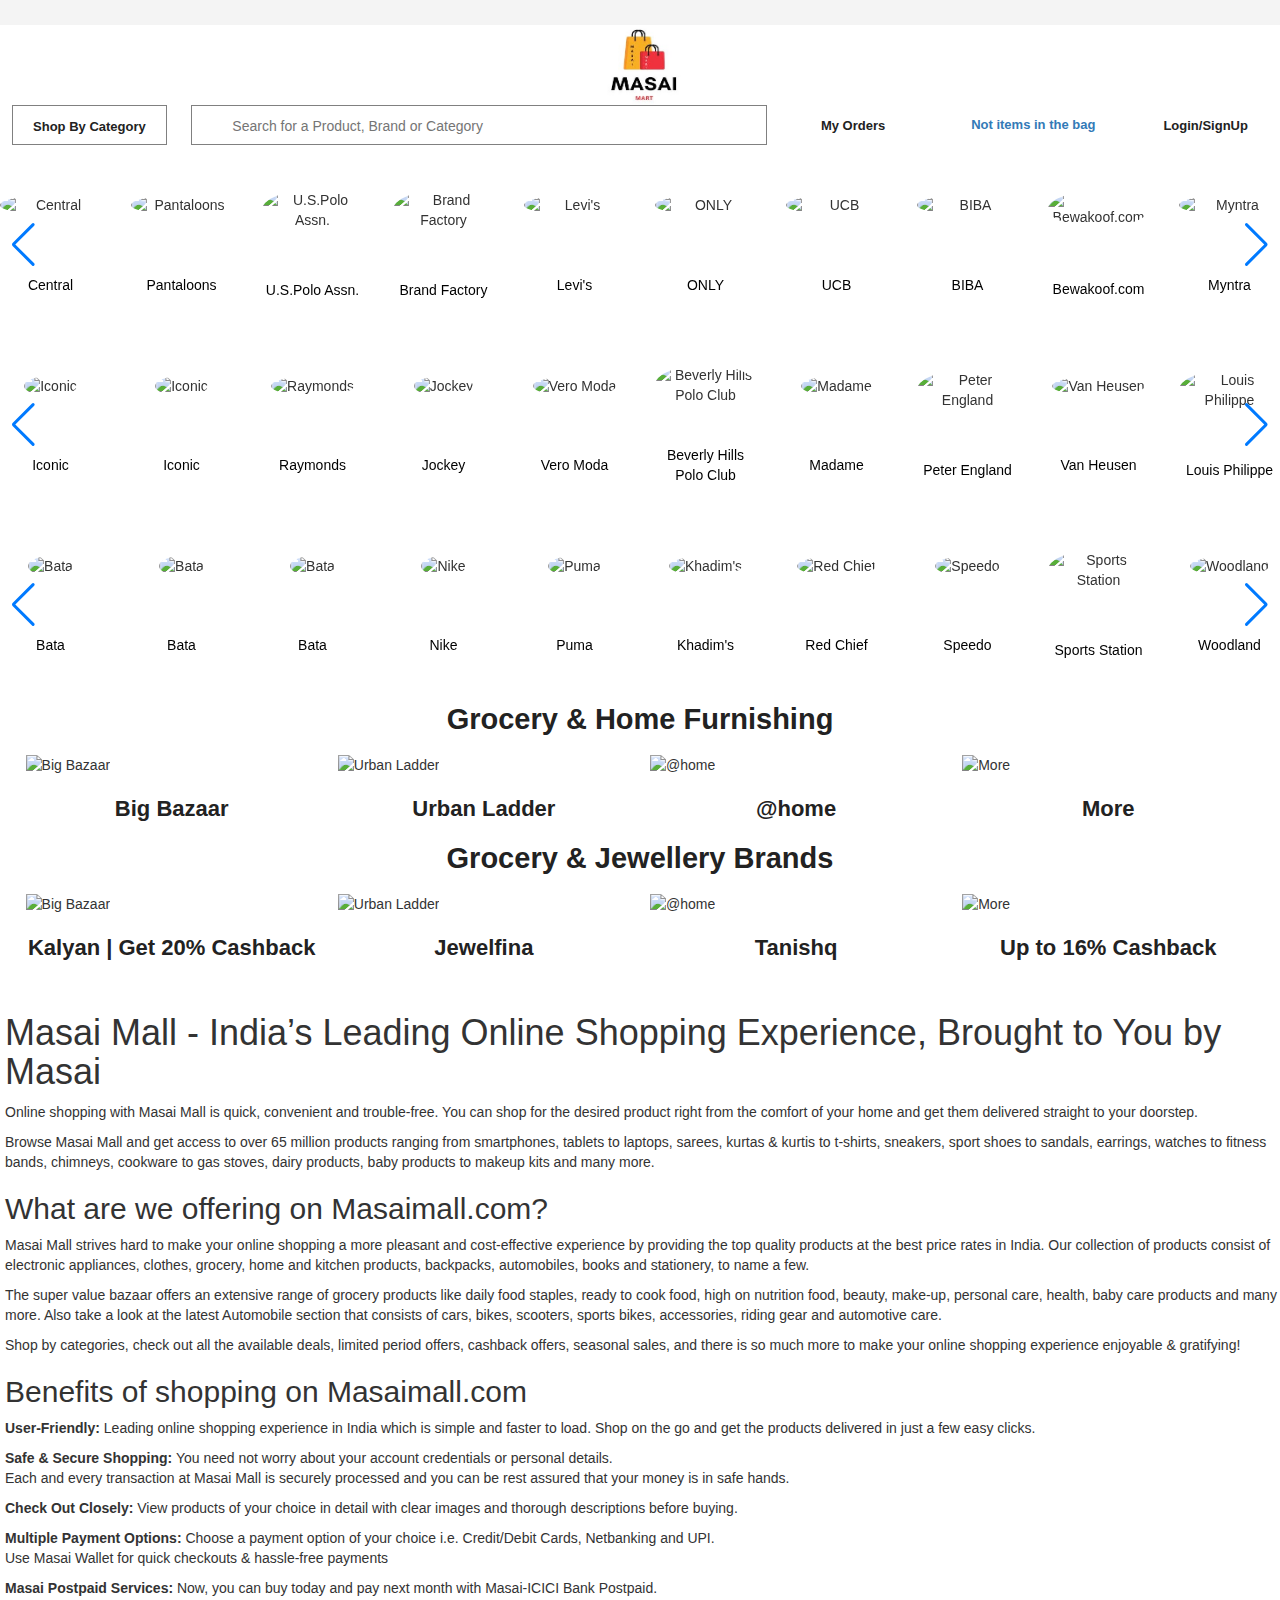
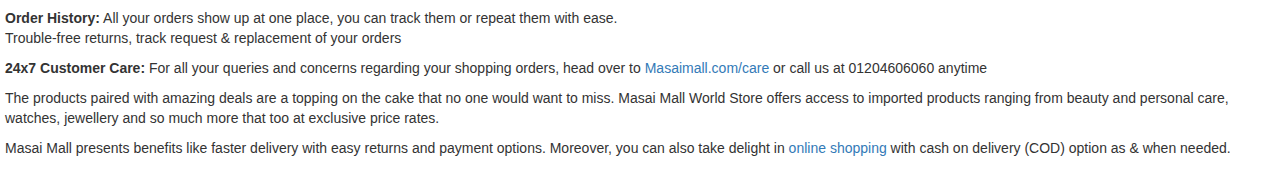
==== commit d42996cf: "coded" ====
--- a/index.html
+++ b/index.html
@@ -60,10 +60,6 @@
 
         ._2zXZ {
             color: black;
-        }
-
-        body {
-            height: 3000px;
         }
     </style>
 </head>
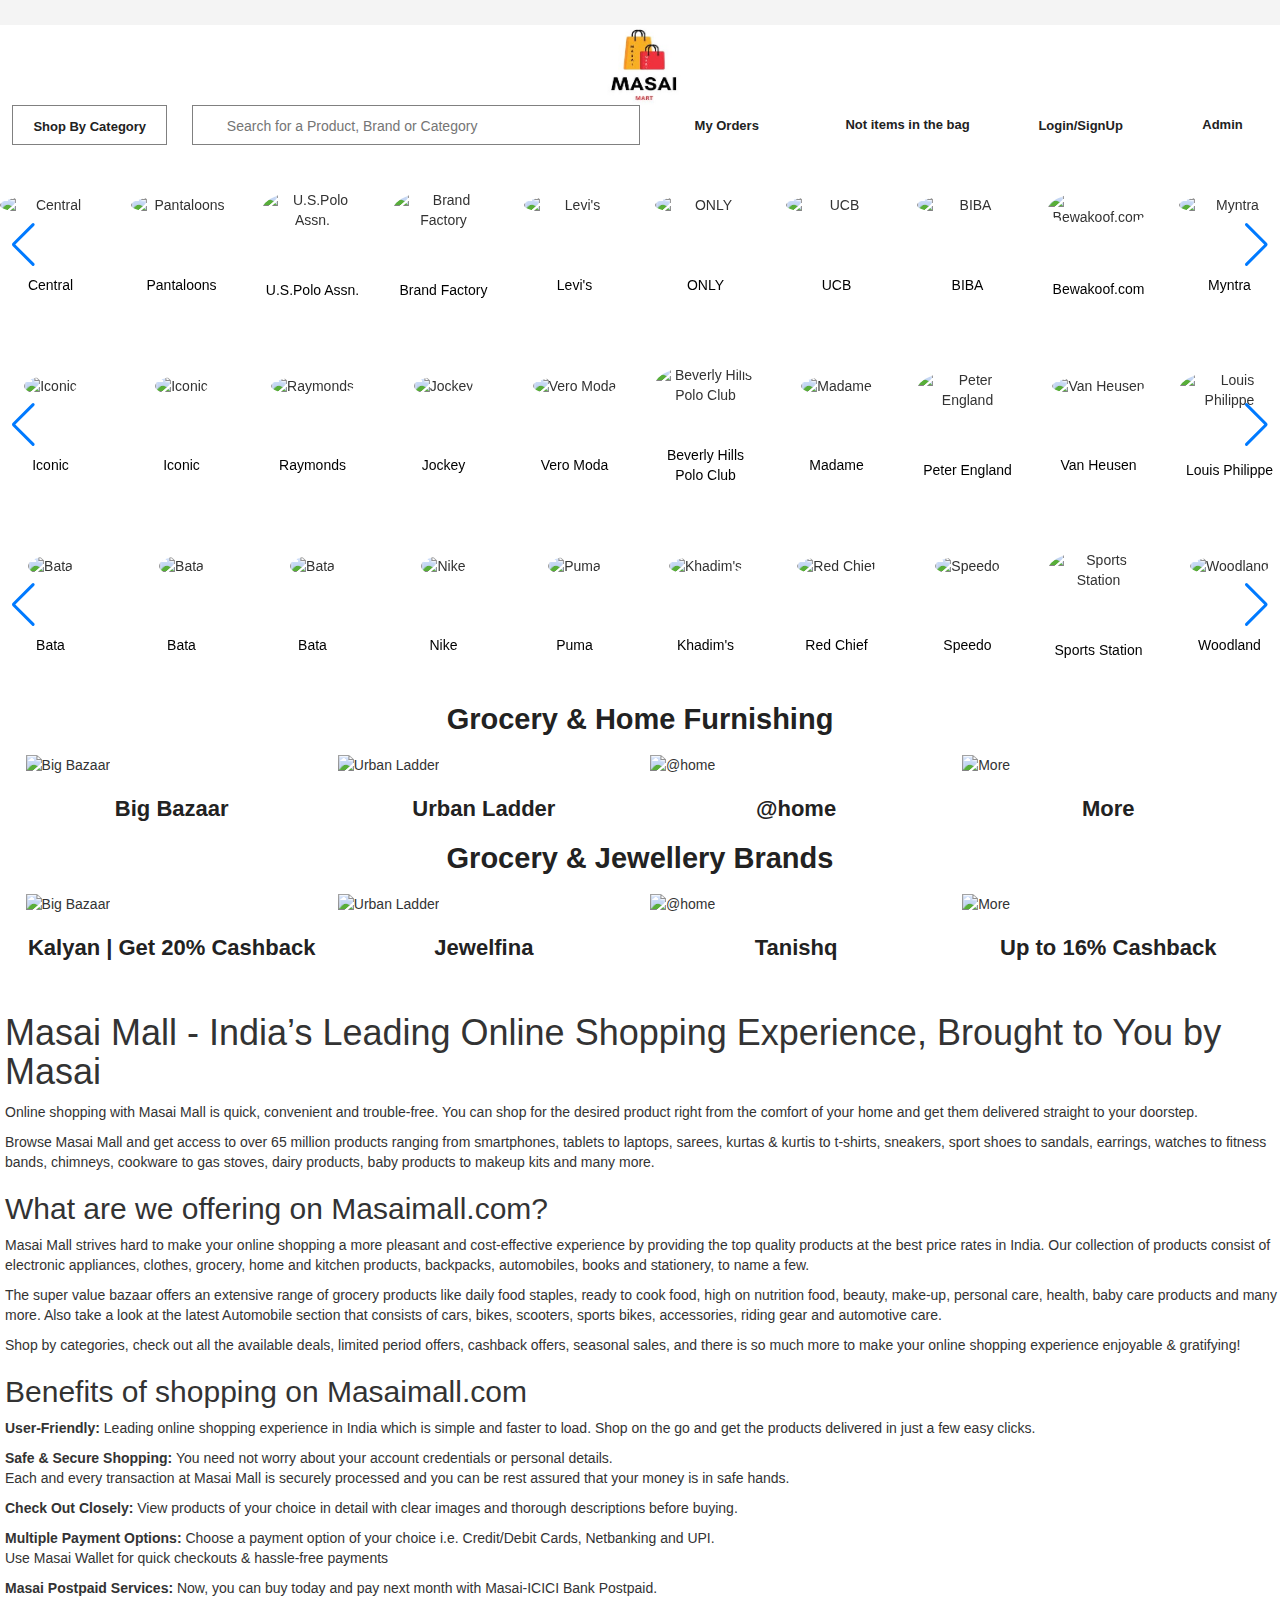
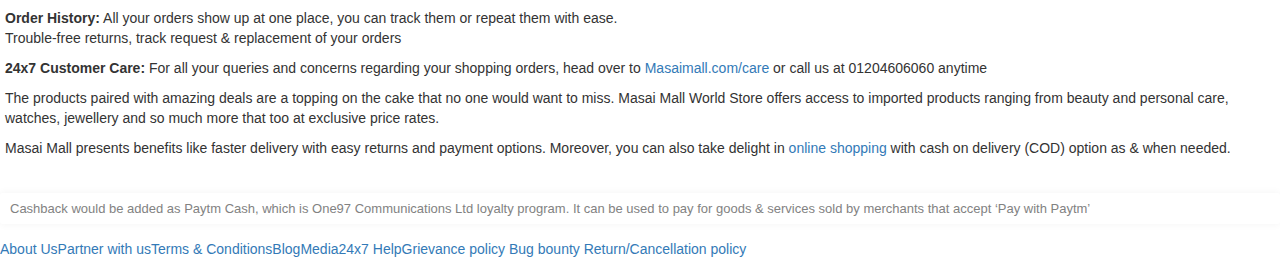
==== commit f453210b: "coded" ====
--- a/index.html
+++ b/index.html
@@ -6,7 +6,7 @@
     <meta http-equiv="X-UA-Compatible" content="IE=edge">
     <meta name="viewport" content="width=device-width, initial-scale=1.0">
     <title>Masai Mall</title>
-<link rel="stylesheet" href="./styles/qrstyle.css">
+    <link rel="stylesheet" href="./styles/qrstyle.css">
     <link rel="stylesheet" href="./styles/otp.css">
     <link rel="stylesheet" href="./styles/footer.css">
     <link rel="stylesheet" href="./styles/navbar.css">
@@ -35,6 +35,12 @@
     <!-- Latest compiled JavaScript -->
     <script src="https://maxcdn.bootstrapcdn.com/bootstrap/3.4.1/js/bootstrap.min.js"></script>
     <link rel="stylesheet" href="https://cdn.jsdelivr.net/npm/swiper/swiper-bundle.min.css" />
+    <script src="./src/jquery-3.6.3.min.js"></script>
+    <!-- <script>
+        $(function(){
+            $("#header").load("nav.html")
+        })
+    </script> -->
     <style>
         * {
             margin: 0px;
@@ -169,8 +175,8 @@
         <!-- Create navbar here make sure all id and classes name start with nav -->
         <div style="height: 25px;background-color: #F4F4F4;" class="active"></div>
         <div>
-            <img src="./imges/WhatsApp Image 2023-01-18 at 15.05.36.jpeg" alt="logo"
-                style="width: 100px;display: block; height: 80px;margin: auto;">
+           <a href="index.html"> <img src="./imges/WhatsApp Image 2023-01-18 at 15.05.36.jpeg" alt="logo"
+                style="width: 100px;display: block; height: 80px;margin: auto;"></a>
         </div>
 
         <div class="navsearch">
@@ -193,11 +199,16 @@
             </div>
             <div>
                 <i class="fa-solid fa-bag-shopping"></i>
-                <div class="navanchor" style="display: inline-block;"><a href="./cart.html"> Not items in the bag</a></div>
+                <div class="navanchor" style="display: inline-block;"><a href="./cart.html"> Not items in the bag</a>
+                </div>
             </div>
             <div>
                 <i class="fa-solid fa-user-plus"></i>
                 <div class="navanchor" id="click" style="display: inline-block;">Login/SignUp</div>
+            </div>
+            <div>
+                <i class="fa-solid fa-user"></i>
+                <div class="navanchor" id="click"  style="display: inline-block;"><a href="./admin-page.html"> Admin </a></div>
             </div>
         </div>
     </nav>
@@ -354,318 +365,360 @@
             <div class="swiper-button-next"></div>
             <div class="swiper-button-prev"></div>
         </div>
-        
+
         <!-- add slider section here and make sure all id and classes name start with slider -->
     </div>
-        <div class="swiper mySwiper">
-    <div class="jCqS _19iN swiper-wrapper">
-        <div class="_3Xyq swiper-slide">
-            <div class="E7nC">
-                <img class="_1H9O"
+    <div class="swiper mySwiper">
+        <div class="jCqS _19iN swiper-wrapper">
+            <div class="_3Xyq swiper-slide">
+                <div class="E7nC">
+                    <img class="_1H9O"
                         src="https://assetscdn1.paytm.com/images/catalog/view_item/498530/1610537092744.png?imwidth=140&amp;impolicy=hq"
-                        alt="Iconic"></div>
+                        alt="Iconic">
+                </div>
                 <a class="_2zXZ">Iconic</a>
-        </div>
-        <div class="_3Xyq swiper-slide">
-            <div class="E7nC">
-                <img class="_1H9O"
+            </div>
+            <div class="_3Xyq swiper-slide">
+                <div class="E7nC">
+                    <img class="_1H9O"
                         src="https://assetscdn1.paytm.com/images/catalog/view_item/498530/1610537092744.png?imwidth=140&amp;impolicy=hq"
-                        alt="Iconic"></div>
+                        alt="Iconic">
+                </div>
                 <a class="_2zXZ">Iconic</a>
-        </div>
-        <div class="_3Xyq swiper-slide">
-            <div class="E7nC">
-                <img class="_1H9O"
+            </div>
+            <div class="_3Xyq swiper-slide">
+                <div class="E7nC">
+                    <img class="_1H9O"
                         src="https://assetscdn1.paytm.com/images/catalog/view_item/498114/1610537113386.jpg?imwidth=140&amp;impolicy=hq"
-                        alt="Raymonds"></div>
+                        alt="Raymonds">
+                </div>
                 <a class="_2zXZ">Raymonds</a>
-        </div>
-        <div class="_3Xyq swiper-slide">
-            <div class="E7nC">
-                <img class="_1H9O"
+            </div>
+            <div class="_3Xyq swiper-slide">
+                <div class="E7nC">
+                    <img class="_1H9O"
                         src="https://assetscdn1.paytm.com/images/catalog/view_item/498115/1610537339349.jpg?imwidth=140&amp;impolicy=hq"
-                        alt="Jockey"></div>
+                        alt="Jockey">
+                </div>
                 <a class="_2zXZ">Jockey</a>
-        </div>
-        <div class="_3Xyq swiper-slide">
-            <div class="E7nC">
-                <img class="_1H9O"
+            </div>
+            <div class="_3Xyq swiper-slide">
+                <div class="E7nC">
+                    <img class="_1H9O"
                         src="https://assetscdn1.paytm.com/images/catalog/view_item/498256/1620736733672.jpg?imwidth=140&amp;impolicy=hq"
-                        alt="Vero Moda"></div>
+                        alt="Vero Moda">
+                </div>
                 <a class="_2zXZ">Vero Moda</a>
-        </div>
-        <div class="_3Xyq swiper-slide">
-            <div class="E7nC">
-                <img class="_1H9O"
+            </div>
+            <div class="_3Xyq swiper-slide">
+                <div class="E7nC">
+                    <img class="_1H9O"
                         src="https://assetscdn1.paytm.com/images/catalog/view_item/498129/1613028463583.png?imwidth=140&amp;impolicy=hq"
-                        alt="Beverly Hills Polo Club"></div>
+                        alt="Beverly Hills Polo Club">
+                </div>
                 <a class="_2zXZ">Beverly Hills Polo Club</a>
-        </div>
-        <div class="_3Xyq swiper-slide">
-            <div class="E7nC">
-                <img class="_1H9O"
+            </div>
+            <div class="_3Xyq swiper-slide">
+                <div class="E7nC">
+                    <img class="_1H9O"
                         src="https://assetscdn1.paytm.com/images/catalog/view_item/498127/1610537689405.png?imwidth=140&amp;impolicy=hq"
-                        alt="Madame"></div>
+                        alt="Madame">
+                </div>
                 <a class="_2zXZ">Madame</a>
-        </div>
-        <div class="_3Xyq swiper-slide">
-            <div class="E7nC">
-                <img class="_1H9O"
+            </div>
+            <div class="_3Xyq swiper-slide">
+                <div class="E7nC">
+                    <img class="_1H9O"
                         src="https://assetscdn1.paytm.com/images/catalog/view_item/710419/1610542731323.jpg?imwidth=140&amp;impolicy=hq"
-                        alt="Peter England"></div>
+                        alt="Peter England">
+                </div>
                 <a class="_2zXZ">Peter England</a>
-        </div>
-        <div class="_3Xyq swiper-slide">
-            <div class="E7nC">
-                <img class="_1H9O"
+            </div>
+            <div class="_3Xyq swiper-slide">
+                <div class="E7nC">
+                    <img class="_1H9O"
                         src="https://assetscdn1.paytm.com/images/catalog/view_item/710420/1610543135214.jpg?imwidth=140&amp;impolicy=hq"
-                        alt="Van Heusen"></div>
+                        alt="Van Heusen">
+                </div>
                 <a class="_2zXZ">Van Heusen</a>
-        </div>
-        <div class="_3Xyq swiper-slide">
-            <div class="E7nC">
-                <img class="_1H9O"
+            </div>
+            <div class="_3Xyq swiper-slide">
+                <div class="E7nC">
+                    <img class="_1H9O"
                         src="https://assetscdn1.paytm.com/images/catalog/view_item/498111/1610543084890.jpg?imwidth=140&amp;impolicy=hq"
-                        alt="Louis Philippe"></div>
+                        alt="Louis Philippe">
+                </div>
                 <a class="_2zXZ">Louis Philippe</a>
-        </div>
-        <div class="_3Xyq swiper-slide">
-            <div class="E7nC">
-                <img class="_1H9O"
+            </div>
+            <div class="_3Xyq swiper-slide">
+                <div class="E7nC">
+                    <img class="_1H9O"
                         src="https://assetscdn1.paytm.com/images/catalog/view_item/710421/1610543158966.jpg?imwidth=140&amp;impolicy=hq"
-                        alt="Planet Fashion"></div>
+                        alt="Planet Fashion">
+                </div>
                 <a class="_2zXZ">Planet Fashion</a>
-        </div>
-        <div class="_3Xyq swiper-slide">
-            <div class="E7nC">
-                <img class="_1H9O"
+            </div>
+            <div class="_3Xyq swiper-slide">
+                <div class="E7nC">
+                    <img class="_1H9O"
                         src="https://assetscdn1.paytm.com/images/catalog/view_item/498105/1610535869042.png?imwidth=140&amp;impolicy=hq"
-                        alt="109 F"></div>
+                        alt="109 F">
+                </div>
                 <a class="_2zXZ">109 F</a>
-        </div>
-        <div class="_3Xyq swiper-slide">
-            <div class="E7nC">
-                <img class="_1H9O"
+            </div>
+            <div class="_3Xyq swiper-slide">
+                <div class="E7nC">
+                    <img class="_1H9O"
                         src="https://assetscdn1.paytm.com/images/catalog/view_item/498118/1610535851387.png?imwidth=140&amp;impolicy=hq"
-                        alt="Aurelia"></div>
+                        alt="Aurelia">
+                </div>
                 <a class="_2zXZ">Aurelia</a>
-        </div>
-        <div class="_3Xyq swiper-slide">
-            <div class="E7nC">
-                <img class="_1H9O"
+            </div>
+            <div class="_3Xyq swiper-slide">
+                <div class="E7nC">
+                    <img class="_1H9O"
                         src="https://assetscdn1.paytm.com/images/catalog/view_item/994263/1643711210390.jpg?imwidth=140&amp;impolicy=hq"
-                        alt="American Eagle"></div>
+                        alt="American Eagle">
+                </div>
                 <a class="_2zXZ">American Eagle</a>
-        </div>
-        <div class="_3Xyq swiper-slide">
-            <div class="E7nC">
-                <img class="_1H9O"
+            </div>
+            <div class="_3Xyq swiper-slide">
+                <div class="E7nC">
+                    <img class="_1H9O"
                         src="https://assetscdn1.paytm.com/images/catalog/view_item/994264/1643711069857.jpg?imwidth=140&amp;impolicy=hq"
-                        alt="Selected homme"></div>
+                        alt="Selected homme">
+                </div>
                 <a class="_2zXZ">Selected homme</a>
-        </div>
-        <div class="_3Xyq swiper-slide">
-            <div class="E7nC">
-                <img class="_1H9O"
+            </div>
+            <div class="_3Xyq swiper-slide">
+                <div class="E7nC">
+                    <img class="_1H9O"
                         src="https://assetscdn1.paytm.com/images/catalog/view_item/994265/1643711263391.jpg?imwidth=140&amp;impolicy=hq"
-                        alt="Manyavar"></div>
+                        alt="Manyavar">
+                </div>
                 <a class="_2zXZ">Manyavar</a>
-        </div>
-        <div class="_3Xyq swiper-slide">
-            <div class="E7nC">
-                <img class="_1H9O"
+            </div>
+            <div class="_3Xyq swiper-slide">
+                <div class="E7nC">
+                    <img class="_1H9O"
                         src="https://assetscdn1.paytm.com/images/catalog/view_item/994266/1643711205459.jpg?imwidth=140&amp;impolicy=hq"
-                        alt="La senza"></div>
+                        alt="La senza">
+                </div>
                 <a class="_2zXZ">La senza</a>
-        </div>
-        <div class="_3Xyq swiper-slide">
-            <div class="E7nC">
-                <img class="_1H9O"
+            </div>
+            <div class="_3Xyq swiper-slide">
+                <div class="E7nC">
+                    <img class="_1H9O"
                         src="https://assetscdn1.paytm.com/images/catalog/view_item/994267/1643711489659.jpg?imwidth=140&amp;impolicy=hq"
-                        alt="Major Brands"></div>
+                        alt="Major Brands">
+                </div>
                 <a class="_2zXZ">Major Brands</a>
-        </div>
-        <div class="_3Xyq swiper-slide">
-            <div class="E7nC">
-                <img class="_1H9O"
+            </div>
+            <div class="_3Xyq swiper-slide">
+                <div class="E7nC">
+                    <img class="_1H9O"
                         src="https://assetscdn1.paytm.com/images/catalog/view_item/994278/1643712435320.jpg?imwidth=140&amp;impolicy=hq"
-                        alt="Taneira"></div>
+                        alt="Taneira">
+                </div>
                 <a class="_2zXZ">Taneira</a>
-        </div>
-        <div class="_3Xyq swiper-slide">
-            <div class="E7nC">
-                <img class="_1H9O"
+            </div>
+            <div class="_3Xyq swiper-slide">
+                <div class="E7nC">
+                    <img class="_1H9O"
                         src="https://assetscdn1.paytm.com/images/catalog/view_item/994279/1643712364578.jpg?imwidth=140&amp;impolicy=hq"
-                        alt="Spykar"></div>
+                        alt="Spykar">
+                </div>
                 <a class="_2zXZ">Spykar</a>
-        </div>
-        <div class="_3Xyq swiper-slide">
-            <div class="E7nC">
-                <img class="_1H9O"
+            </div>
+            <div class="_3Xyq swiper-slide">
+                <div class="E7nC">
+                    <img class="_1H9O"
                         src="https://assetscdn1.paytm.com/images/catalog/view_item/994288/1643713188868.jpg?imwidth=140&amp;impolicy=hq"
-                        alt="Zivame"></div>
+                        alt="Zivame">
+                </div>
                 <a class="_2zXZ">Zivame</a>
-        </div>
-        <div class="_3Xyq swiper-slide">
-            <div class="E7nC">
-                <img class="_1H9O"
+            </div>
+            <div class="_3Xyq swiper-slide">
+                <div class="E7nC">
+                    <img class="_1H9O"
                         src="https://assetscdn1.paytm.com/images/catalog/view_item/994298/1643713113821.jpg?imwidth=140&amp;impolicy=hq"
-                        alt="Tailorman"></div>
+                        alt="Tailorman">
+                </div>
                 <a class="_2zXZ">Tailorman</a>
-        </div>
-        <div class="_3Xyq swiper-slide">
-            <div class="E7nC">
-                <img class="_1H9O"
+            </div>
+            <div class="_3Xyq swiper-slide">
+                <div class="E7nC">
+                    <img class="_1H9O"
                         src="https://assetscdn1.paytm.com/images/catalog/view_item/994348/1643715968772.jpg?imwidth=140&amp;impolicy=hq"
-                        alt="Disrupt"></div>
+                        alt="Disrupt">
+                </div>
                 <a class="_2zXZ">Disrupt</a>
-        </div>
-        <div class="_3Xyq swiper-slide">
-            <div class="E7nC">
-                <img class="_1H9O"
+            </div>
+            <div class="_3Xyq swiper-slide">
+                <div class="E7nC">
+                    <img class="_1H9O"
                         src="https://assetscdn1.paytm.com/images/catalog/view_item/994350/1643716033149.jpg?imwidth=140&amp;impolicy=hq"
-                        alt="Simon Carter"></div>
+                        alt="Simon Carter">
+                </div>
                 <a class="_2zXZ">Simon Carter</a>
-        </div>
+            </div>
+        </div>
+        <div class="swiper-button-next"></div>
+        <div class="swiper-button-prev"></div>
     </div>
-    <div class="swiper-button-next"></div>
-    <div class="swiper-button-prev"></div>
-        </div>  
-
-<div class="swiper mySwiper">
-    <div class="jCqS _19iN swiper-wrapper">
-        <div class="_3Xyq swiper-slide">
-            <div class="E7nC">
+
+    <div class="swiper mySwiper">
+        <div class="jCqS _19iN swiper-wrapper">
+            <div class="_3Xyq swiper-slide">
+                <div class="E7nC">
                     <img class="_1H9O"
                         src="https://assetscdn1.paytm.com/images/catalog/view_item/995524/1643867277967.jpg?imwidth=140&amp;impolicy=hq"
-                        alt="Bata"></div>
+                        alt="Bata">
+                </div>
                 <a class="_2zXZ">Bata</a>
-        </div>
-        <div class="_3Xyq swiper-slide">
-            <div class="E7nC">
+            </div>
+            <div class="_3Xyq swiper-slide">
+                <div class="E7nC">
                     <img class="_1H9O"
                         src="https://assetscdn1.paytm.com/images/catalog/view_item/995524/1643867277967.jpg?imwidth=140&amp;impolicy=hq"
-                        alt="Bata"></div>
+                        alt="Bata">
+                </div>
                 <a class="_2zXZ">Bata</a>
-        </div>
-        <div class="_3Xyq swiper-slide">
-            <div class="E7nC">
+            </div>
+            <div class="_3Xyq swiper-slide">
+                <div class="E7nC">
                     <img class="_1H9O"
                         src="https://assetscdn1.paytm.com/images/catalog/view_item/995524/1643867277967.jpg?imwidth=140&amp;impolicy=hq"
-                        alt="Bata"></div>
+                        alt="Bata">
+                </div>
                 <a class="_2zXZ">Bata</a>
-        </div>
-        <div class="_3Xyq swiper-slide">
-            <div class="E7nC">
+            </div>
+            <div class="_3Xyq swiper-slide">
+                <div class="E7nC">
                     <img class="_1H9O"
                         src="https://assetscdn1.paytm.com/images/catalog/view_item/995525/1643867496758.jpg?imwidth=140&amp;impolicy=hq"
-                        alt="Nike"></div>
+                        alt="Nike">
+                </div>
                 <a class="_2zXZ">Nike</a>
-        </div>
-        <div class="_3Xyq swiper-slide">
-            <div class="E7nC">
+            </div>
+            <div class="_3Xyq swiper-slide">
+                <div class="E7nC">
                     <img class="_1H9O"
                         src="https://assetscdn1.paytm.com/images/catalog/view_item/995526/1643867362885.png?imwidth=140&amp;impolicy=hq"
-                        alt="Puma"></div>
+                        alt="Puma">
+                </div>
                 <a class="_2zXZ">Puma</a>
-        </div>
-        <div class="_3Xyq swiper-slide">
-            <div class="E7nC">
+            </div>
+            <div class="_3Xyq swiper-slide">
+                <div class="E7nC">
                     <img class="_1H9O"
                         src="https://assetscdn1.paytm.com/images/catalog/view_item/995527/1643867532232.jpg?imwidth=140&amp;impolicy=hq"
-                        alt="Khadim's"></div>
+                        alt="Khadim's">
+                </div>
                 <a class="_2zXZ">Khadim's</a>
-        </div>
-        <div class="_3Xyq swiper-slide">
-            <div class="E7nC">
+            </div>
+            <div class="_3Xyq swiper-slide">
+                <div class="E7nC">
                     <img class="_1H9O"
                         src="https://assetscdn1.paytm.com/images/catalog/view_item/995528/1643867625370.jpg?imwidth=140&amp;impolicy=hq"
-                        alt="Red Chief"></div>
+                        alt="Red Chief">
+                </div>
                 <a class="_2zXZ">Red Chief</a>
-        </div>
-        <div class="_3Xyq swiper-slide">
-            <div class="E7nC">
+            </div>
+            <div class="_3Xyq swiper-slide">
+                <div class="E7nC">
                     <img class="_1H9O"
                         src="https://assetscdn1.paytm.com/images/catalog/view_item/710655/1643866806024.jpg?imwidth=140&amp;impolicy=hq"
-                        alt="Speedo"></div>
+                        alt="Speedo">
+                </div>
                 <a class="_2zXZ">Speedo</a>
-        </div>
-        <div class="_3Xyq swiper-slide">
-            <div class="E7nC">
+            </div>
+            <div class="_3Xyq swiper-slide">
+                <div class="E7nC">
                     <img class="_1H9O"
                         src="https://assetscdn1.paytm.com/images/catalog/view_item/995529/1643867506442.jpg?imwidth=140&amp;impolicy=hq"
-                        alt="Sports Station"></div>
+                        alt="Sports Station">
+                </div>
                 <a class="_2zXZ">Sports Station</a>
-        </div>
-        <div class="_3Xyq swiper-slide">
-            <div class="E7nC">
+            </div>
+            <div class="_3Xyq swiper-slide">
+                <div class="E7nC">
                     <img class="_1H9O"
                         src="https://assetscdn1.paytm.com/images/catalog/view_item/995530/1643867664954.jpg?imwidth=140&amp;impolicy=hq"
-                        alt="Woodland"></div>
+                        alt="Woodland">
+                </div>
                 <a class="_2zXZ">Woodland</a>
-        </div>
-        <div class="_3Xyq swiper-slide">
-            <div class="E7nC">
+            </div>
+            <div class="_3Xyq swiper-slide">
+                <div class="E7nC">
                     <img class="_1H9O"
                         src="https://assetscdn1.paytm.com/images/catalog/view_item/710654/1643866837835.jpg?imwidth=140&amp;impolicy=hq"
-                        alt="Metro Shoes"></div>
+                        alt="Metro Shoes">
+                </div>
                 <a class="_2zXZ">Metro Shoes</a>
-        </div>
-        <div class="_3Xyq swiper-slide">
-            <div class="E7nC">
+            </div>
+            <div class="_3Xyq swiper-slide">
+                <div class="E7nC">
                     <img class="_1H9O"
                         src="https://assetscdn1.paytm.com/images/catalog/view_item/710657/1613028563419.jpg?imwidth=140&amp;impolicy=hq"
-                        alt="Mochi"></div>
+                        alt="Mochi">
+                </div>
                 <a class="_2zXZ">Mochi</a>
-        </div>
-        <div class="_3Xyq swiper-slide">
-            <div class="E7nC">
+            </div>
+            <div class="_3Xyq swiper-slide">
+                <div class="E7nC">
                     <img class="_1H9O"
                         src="https://assetscdn1.paytm.com/images/catalog/view_item/995531/1643867698366.jpg?imwidth=140&amp;impolicy=hq"
-                        alt="Lotto"></div>
+                        alt="Lotto">
+                </div>
                 <a class="_2zXZ">Lotto</a>
-        </div>
-        <div class="_3Xyq swiper-slide">
-            <div class="E7nC">
+            </div>
+            <div class="_3Xyq swiper-slide">
+                <div class="E7nC">
                     <img class="_1H9O"
                         src="https://assetscdn1.paytm.com/images/catalog/view_item/995533/1643867991105.jpg?imwidth=140&amp;impolicy=hq"
-                        alt="Reliance Footwear"></div>
+                        alt="Reliance Footwear">
+                </div>
                 <a class="_2zXZ">Reliance Footwear</a>
-        </div>
-        <div class="_3Xyq swiper-slide">
-            <div class="E7nC">
+            </div>
+            <div class="_3Xyq swiper-slide">
+                <div class="E7nC">
                     <img class="_1H9O"
                         src="https://assetscdn1.paytm.com/images/catalog/view_item/995534/1643868084258.jpg?imwidth=140&amp;impolicy=hq"
-                        alt="Steve Madden"></div>
+                        alt="Steve Madden">
+                </div>
                 <a class="_2zXZ">Steve Madden</a>
-        </div>
-        <div class="_3Xyq swiper-slide">
-            <div class="E7nC">
+            </div>
+            <div class="_3Xyq swiper-slide">
+                <div class="E7nC">
                     <img class="_1H9O"
                         src="https://assetscdn1.paytm.com/images/catalog/view_item/995532/1643867743019.jpg?imwidth=140&amp;impolicy=hq"
-                        alt="Regal"></div>
+                        alt="Regal">
+                </div>
                 <a class="_2zXZ">Regal</a>
-        </div>
-        <div class="_3Xyq swiper-slide">
-            <div class="E7nC">
+            </div>
+            <div class="_3Xyq swiper-slide">
+                <div class="E7nC">
                     <img class="_1H9O"
                         src="https://assetscdn1.paytm.com/images/catalog/view_item/710661/1613028718597.jpg?imwidth=140&amp;impolicy=hq"
-                        alt="Call it Spring"></div>
+                        alt="Call it Spring">
+                </div>
                 <a class="_2zXZ">Call it Spring</a>
-        </div>
-        <div class="_3Xyq swiper-slide">
-            <div class="E7nC">
+            </div>
+            <div class="_3Xyq swiper-slide">
+                <div class="E7nC">
                     <img class="_1H9O"
                         src="https://assetscdn1.paytm.com/images/catalog/view_item/710662/1613028739303.jpg?imwidth=140&amp;impolicy=hq"
-                        alt="C &amp; K"></div>
+                        alt="C &amp; K">
+                </div>
                 <a class="_2zXZ">C &amp; K</a>
-        </div>
+            </div>
+        </div>
+        <div class="swiper-button-next"></div>
+        <div class="swiper-button-prev"></div>
     </div>
-    <div class="swiper-button-next"></div>
-    <div class="swiper-button-prev"></div>
-</div>
-
-        <h2 class="OPyu">Grocery &amp; Home Furnishing</h2>
+
+    <h2 class="OPyu">Grocery &amp; Home Furnishing</h2>
     <div>
         <div class="jCqS_19iN">
             <div class="k50R">
@@ -674,21 +727,21 @@
                 </div>
                 <div class="RcEe">Big Bazaar</div>
             </div>
-        
+
             <div class="k50R">
                 <div class="_3M3H"><span class="_2EKM"><img role="presentation" alt="Urban Ladder"
                             src="https://assetscdn1.paytm.com/images/catalog/view_item/498482/1620737072141.png?imwidth=414&amp;impolicy=hq"></span>
                 </div>
                 <div class="RcEe">Urban Ladder</div>
             </div>
-        
+
             <div class="k50R">
                 <div class="_3M3H"><span class="_2EKM"><img role="presentation" alt="@home"
                             src="https://assetscdn1.paytm.com/images/catalog/view_item/498480/1620737097910.jpg?imwidth=414&amp;impolicy=hq"></span>
                 </div>
                 <div class="RcEe">@home</div>
             </div>
-        
+
             <div class="k50R">
                 <div class="_3M3H"><span class="_2EKM"><img role="presentation" alt="More"
                             src="https://assetscdn1.paytm.com/images/catalog/view_item/498484/1610566898069.jpg?imwidth=414&amp;impolicy=hq"></span>
@@ -696,7 +749,7 @@
                 <div class="RcEe">More</div>
             </div>
         </div>
-        
+
     </div>
     <h2 class="OPyu">Grocery &amp; Jewellery Brands</h2>
     <div>
@@ -707,21 +760,21 @@
                 </div>
                 <div class="RcEe">Kalyan | Get 20% Cashback</div>
             </div>
-        
+
             <div class="k50R">
                 <div class="_3M3H"><span class="_2EKM"><img role="presentation" alt="Urban Ladder"
                             src="https://assetscdn1.paytm.com/images/catalog/view_item/711194/1620745874093.jpg?imwidth=414&impolicy=hq"></span>
                 </div>
                 <div class="RcEe">Jewelfina</div>
             </div>
-        
+
             <div class="k50R">
                 <div class="_3M3H"><span class="_2EKM"><img role="presentation" alt="@home"
                             src="https://assetscdn1.paytm.com/images/catalog/view_item/711199/1613028660058.jpg?imwidth=414&impolicy=hq"></span>
                 </div>
                 <div class="RcEe">Tanishq</div>
             </div>
-        
+
             <div class="k50R">
                 <div class="_3M3H"><span class="_2EKM"><img role="presentation" alt="More"
                             src="https://assetscdn1.paytm.com/images/catalog/view_item/711200/1620745456365.jpg?imwidth=414&impolicy=hq"></span>
@@ -729,35 +782,94 @@
                 <div class="RcEe">Up to 16% Cashback</div>
             </div>
         </div>
-        
+
     </div>
 
     <footer>
         <div class="_2joD">
             <h1>Masai Mall - India’s Leading Online Shopping Experience, Brought to You by Masai</h1>
-            <p>Online shopping with Masai Mall is quick, convenient and trouble-free. You can shop for the desired product right from the comfort of your home and get them delivered straight to your doorstep.</p>
-            <p>Browse Masai Mall and get access to over 65 million products ranging from smartphones, tablets to laptops, sarees, kurtas &amp; kurtis to t-shirts, sneakers, sport shoes to sandals, earrings, watches to fitness bands, chimneys,
+            <p>Online shopping with Masai Mall is quick, convenient and trouble-free. You can shop for the desired
+                product right from the comfort of your home and get them delivered straight to your doorstep.</p>
+            <p>Browse Masai Mall and get access to over 65 million products ranging from smartphones, tablets to
+                laptops, sarees, kurtas &amp; kurtis to t-shirts, sneakers, sport shoes to sandals, earrings, watches to
+                fitness bands, chimneys,
                 cookware to gas stoves, dairy products, baby products to makeup kits and many more.</p>
             <h2>What are we offering on Masaimall.com?</h2>
-            <p>Masai Mall strives hard to make your online shopping a more pleasant and cost-effective experience by providing the top quality products at the best price rates in India. Our collection of products consist of electronic appliances,
-                clothes, grocery, home and kitchen products, backpacks, automobiles, books and stationery, to name a few.</p>
-            <p>The super value bazaar offers an extensive range of grocery products like daily food staples, ready to cook food, high on nutrition food, beauty, make-up, personal care, health, baby care products and many more. Also take a
-                look at the latest Automobile section that consists of cars, bikes, scooters, sports bikes, accessories, riding gear and automotive care.</p>
-            <p>Shop by categories, check out all the available deals, limited period offers, cashback offers, seasonal sales, and there is so much more to make your online shopping experience enjoyable &amp; gratifying!</p>
+            <p>Masai Mall strives hard to make your online shopping a more pleasant and cost-effective experience by
+                providing the top quality products at the best price rates in India. Our collection of products consist
+                of electronic appliances,
+                clothes, grocery, home and kitchen products, backpacks, automobiles, books and stationery, to name a
+                few.</p>
+            <p>The super value bazaar offers an extensive range of grocery products like daily food staples, ready to
+                cook food, high on nutrition food, beauty, make-up, personal care, health, baby care products and many
+                more. Also take a
+                look at the latest Automobile section that consists of cars, bikes, scooters, sports bikes, accessories,
+                riding gear and automotive care.</p>
+            <p>Shop by categories, check out all the available deals, limited period offers, cashback offers, seasonal
+                sales, and there is so much more to make your online shopping experience enjoyable &amp; gratifying!</p>
             <h2>Benefits of shopping on Masaimall.com</h2>
-            <p><strong>User-Friendly:</strong> Leading online shopping experience in India which is simple and faster to load. Shop on the go and get the products delivered in just a few easy clicks.</p>
-            <p><strong>Safe &amp; Secure Shopping:</strong> You need not worry about your account credentials or personal details.<br><span class="_89BJ">Each and every transaction at Masai Mall is securely processed and you can be rest assured that your money is in safe hands.</span></p>
-            <p><strong>Check Out Closely:</strong> View products of your choice in detail with clear images and thorough descriptions before buying.</p>
-            <p><strong>Multiple Payment Options:</strong> Choose a payment option of your choice i.e. Credit/Debit Cards, Netbanking and UPI.<br><span class="_89BJ">Use Masai Wallet for quick checkouts &amp; hassle-free payments</span></p>
-            <p><strong>Masai Postpaid Services:</strong> Now, you can buy today and pay next month with Masai-ICICI Bank Postpaid.</p>
-            <p><strong>Order History:</strong> All your orders show up at one place, you can track them or repeat them with ease.<br><span class="_89BJ">Trouble-free returns, track request &amp; replacement of your orders</span></p>
-            <p><strong>24x7 Customer Care:</strong> For all your queries and concerns regarding your shopping orders, head over to<a href="http://Masaimall.com/care"> Masaimall.com/care</a> or call us at 01204606060 anytime</p>
-            <p>The products paired with amazing deals are a topping on the cake that no one would want to miss. Masai Mall World Store offers access to imported products ranging from beauty and personal care, watches, jewellery and so much
+            <p><strong>User-Friendly:</strong> Leading online shopping experience in India which is simple and faster to
+                load. Shop on the go and get the products delivered in just a few easy clicks.</p>
+            <p><strong>Safe &amp; Secure Shopping:</strong> You need not worry about your account credentials or
+                personal details.<br><span class="_89BJ">Each and every transaction at Masai Mall is securely processed
+                    and you can be rest assured that your money is in safe hands.</span></p>
+            <p><strong>Check Out Closely:</strong> View products of your choice in detail with clear images and thorough
+                descriptions before buying.</p>
+            <p><strong>Multiple Payment Options:</strong> Choose a payment option of your choice i.e. Credit/Debit
+                Cards, Netbanking and UPI.<br><span class="_89BJ">Use Masai Wallet for quick checkouts &amp; hassle-free
+                    payments</span></p>
+            <p><strong>Masai Postpaid Services:</strong> Now, you can buy today and pay next month with Masai-ICICI Bank
+                Postpaid.</p>
+            <p><strong>Order History:</strong> All your orders show up at one place, you can track them or repeat them
+                with ease.<br><span class="_89BJ">Trouble-free returns, track request &amp; replacement of your
+                    orders</span></p>
+            <p><strong>24x7 Customer Care:</strong> For all your queries and concerns regarding your shopping orders,
+                head over to<a href="http://Masaimall.com/care"> Masaimall.com/care</a> or call us at 01204606060
+                anytime</p>
+            <p>The products paired with amazing deals are a topping on the cake that no one would want to miss. Masai
+                Mall World Store offers access to imported products ranging from beauty and personal care, watches,
+                jewellery and so much
                 more that too at exclusive price rates.</p>
-            <p>Masai Mall presents benefits like faster delivery with easy returns and payment options. Moreover, you can also take delight in<a href="http://Masaimall.com"> online shopping</a> with cash on delivery (COD) option as &amp;
+            <p>Masai Mall presents benefits like faster delivery with easy returns and payment options. Moreover, you
+                can also take delight in<a href="http://Masaimall.com"> online shopping</a> with cash on delivery (COD)
+                option as &amp;
                 when needed.</p>
         </div>
+        <div class="_1hRT">
+            <div class="IpU6 _17Uc"></div>
+        </div>
+        <div class="_1ExV">Cashback would be added as Paytm Cash, which is One97 Communications Ltd loyalty program. It
+            can be used to pay for goods &amp; services sold by merchants that accept ‘Pay with Paytm’</div>
+
+        <div class="_3yCU">
+            <div class="_142L">
+                <div class="_2LhZ"><a href="https://paytmmall.com/about-us/" target="_self">About Us</a><a
+                        href="https://paytmmall.com/partner-with-us" target="_self">Partner with us</a><a
+                        href="https://paytmmall.com/company/terms-and-conditions" target="_self">Terms &amp;
+                        Conditions</a><a href="https://blog.paytmmall.com/" target="_blank">Blog</a><a
+                        href="https://paytmmall.com/press" target="_blank">Media</a><a href="https://paytmmall.com/care"
+                        target="_self">24x7 Help</a><a href="https://paytmmall.com/about-us/our-policies/#grievance"
+                        target="_self">Grievance policy</a><a href="https://paytmmall.com/offer/bug-bounty/"
+                        target="_self"> Bug bounty</a><a href="/static-page/return-policy" target="_self">
+                        Return/Cancellation policy</a></div>
+                <div class="_1afe"><a rel="nofollow"
+                        href="https://itunes.apple.com/in/app/paytm-mall-bazaar/id1157845438?mt=8"><i
+                            class="iconApple _2XC0"></i></a><a rel="nofollow"
+                        href="https://www.microsoft.com/en-us/store/p/paytm-mall-bazaar/9p69t80kn9r7"><i
+                            class="iconWindows _7qWw"></i></a><a rel="nofollow"
+                        href="https://play.google.com/store/apps/details?id=com.paytmmall"><i
+                            class="iconAndroid _39Ix"></i></a><a href="/" class="z7-a"></a><a rel="nofollow"
+                        href="https://twitter.com/PaytmMall"><i class="iconTwitter _3Iep"></i></a><a rel="nofollow"
+                        href="https://www.facebook.com/paytmmall"><i class="iconFacebook adUs"></i></a><a rel="nofollow"
+                        href="https://www.instagram.com/paytmmall/"><i class="iconInstagram _2a_O"></i></a><a
+                        rel="nofollow" href="https://www.youtube.com/c/paytmmallyt"><i
+                            class="iconYoutube _1dnb"></i></a></div>
+            </div>
+        </div>
     </footer>
+
+
+
 
 </body>
 <script src="./src/qrcode.js"></script>
@@ -788,4 +900,4 @@
             prevEl: ".swiper-button-prev",
         },
     });
-</script>
+</script>--- a/styles/otp.css
+++ b/styles/otp.css
@@ -47,7 +47,8 @@
   text-align: center;
   border: 1px solid #ddd;
 }
-#mobileNumber{
+#mobileNumber, #name{
+  margin-top: 5px;
   height: 45px;
   width: 200px;
   border-radius: 6px;
--- a/styles/navbar.css
+++ b/styles/navbar.css
@@ -40,8 +40,16 @@
     justify-content: space-around;
     padding: 0px 20px;
 }
+.navsearch>div:nth-child(6){
+    width: 100px;
+    height: 40px;
+    display: flex;
+    align-items: center;
+    justify-content: space-around;
+    padding: 0px 20px;
+}
 .navsearch>div:nth-child(2){
-    width: 45%;
+    width: 35%;
     height: 40px;
     padding: 10px 4px;
     border: 0.5px solid gray;
@@ -74,7 +82,7 @@
     color: #222;
     font-weight: 700;
 }
-.navanchor{
+.navanchor, .navanchor>a{
     font-family: Roboto,-apple-system,BlinkMacSystemFont,Helvetica Neue,Segoe UI,sans-serif;
     -webkit-text-size-adjust: 100%;
     -webkit-font-smoothing: antialiased;
--- a/styles/indexstyle.css
+++ b/styles/indexstyle.css
@@ -37,7 +37,6 @@
     transition: ease-out 0.5s;
 }
 ._2EKM>img:hover{
-    /* position: relative; */
     transform: scale(1.1);
 }
 .RcEe{
@@ -59,4 +58,44 @@
 
 ._2joD{
     margin: 50px 0px 20px 5px;
+}
+
+._1hRT{
+    font-family: Roboto,-apple-system,BlinkMacSystemFont,Helvetica Neue,Segoe UI,sans-serif;
+    -webkit-text-size-adjust: 100%;
+    -webkit-font-smoothing: antialiased;
+    line-height: 1.5;
+    font-size: 1.3rem;
+    font-weight: 400;
+    box-sizing: border-box;
+    display: flex;
+    margin: 15px 30px;
+    max-width: 1680px;
+}
+.IpU6{
+    font-family: Roboto,-apple-system,BlinkMacSystemFont,Helvetica Neue,Segoe UI,sans-serif;
+    -webkit-text-size-adjust: 100%;
+    -webkit-font-smoothing: antialiased;
+    line-height: 1.5;
+    font-size: 1.3rem;
+    font-weight: 400;
+    box-sizing: border-box;
+    width: 100%;
+    margin-right: 0;
+}
+._1ExV{
+    font-family: Roboto,-apple-system,BlinkMacSystemFont,Helvetica Neue,Segoe UI,sans-serif;
+    -webkit-text-size-adjust: 100%;
+    -webkit-font-smoothing: antialiased;
+    line-height: 1.5;
+    font-weight: 400;
+    box-sizing: border-box;
+    max-width: 1680px;
+    margin: 15px auto;
+    background: #fff;
+    border-radius: 3px;
+    box-shadow: 0 0 8px 0 rgba(0,0,0,.05);
+    font-size: 1.3rem;
+    padding: 6px 10px;
+    color: #828282;
 }